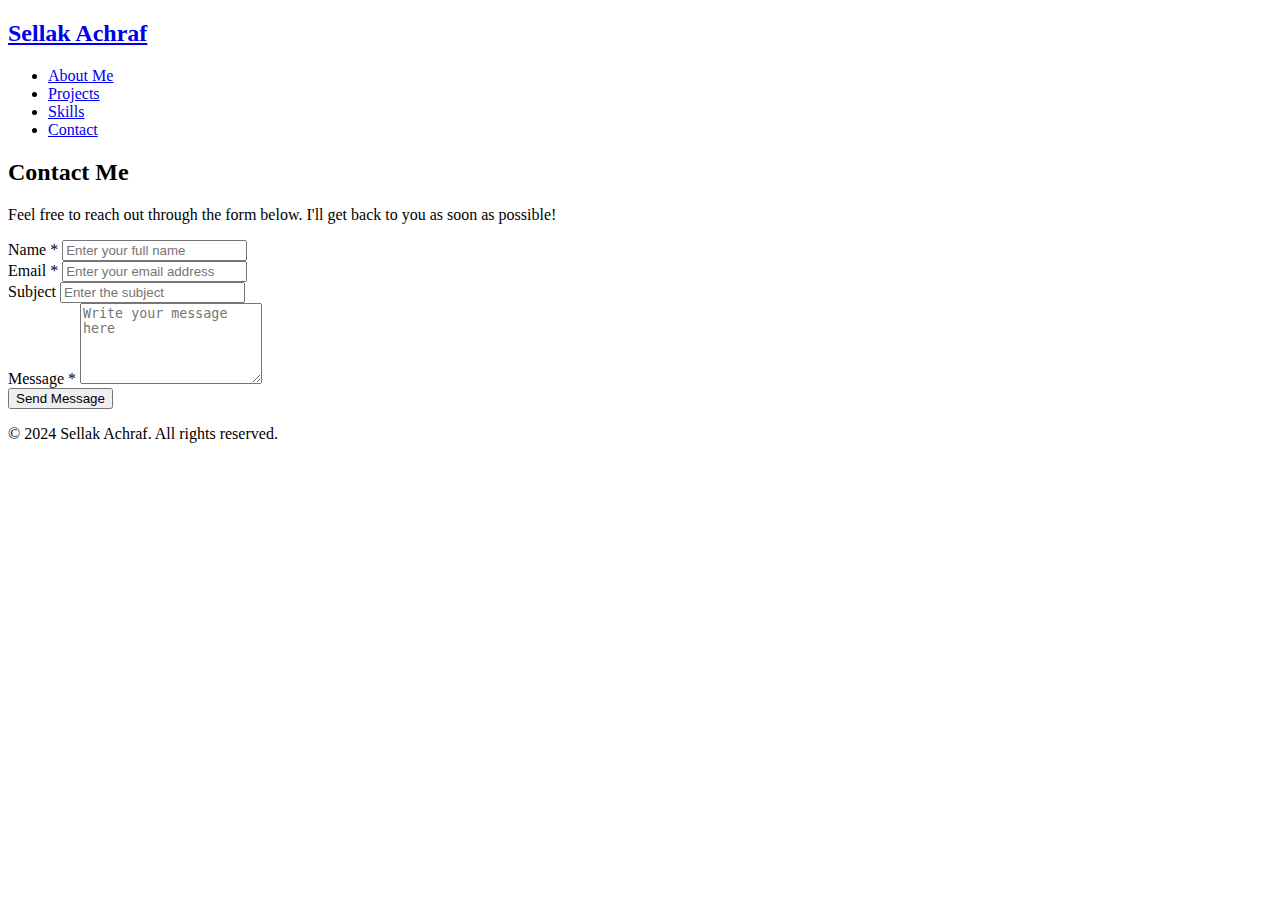
==== contact.html @ ba08e995 "Add files via upload" ====
<!DOCTYPE html>
<html lang="en">
<head>
    <meta charset="UTF-8">
    <meta name="viewport" content="width=device-width, initial-scale=1.0">
    <meta name="description" content="Contact Sellak Achraf for collaborations, inquiries, or project discussions.">
    <title>Contact | Sellak Achraf</title>
    <link rel="stylesheet" href="styles/all.min.css">
    <link rel="stylesheet" href="styles/style.css">
</head>
<body>
    <!-- Navigation -->
    <nav>
        <h2 id="logo"><a href="/index.html" aria-label="Home Page of Sellak Achraf">Sellak Achraf</a></h2>
        <ul class="navigation-items">
            <li class="navigation-item"><a href="/index.html">About Me</a></li>
            <li class="navigation-item"><a href="/index.html">Projects</a></li>
            <li class="navigation-item"><a href="/index.html">Skills</a></li>
            <li class="navigation-item"><a href="/contact.html" aria-current="page">Contact</a></li>
        </ul>
    </nav>

    <!-- Main Content -->
    <main>
        <section id="contact">

            <form id="contact-form" action="submit_form.php" method="POST">
                <h2>Contact Me</h2>
                <p>Feel free to reach out through the form below. I'll get back to you as soon as possible!</p>
                
                <div class="form-group">
                    <label for="name">Name <span class="required">*</span></label>
                    <input type="text" id="name" name="name" placeholder="Enter your full name" required>
                </div>
            
                <div class="form-group">
                    <label for="email">Email <span class="required">*</span></label>
                    <input type="email" id="email" name="email" placeholder="Enter your email address" required>
                </div>
            
                <div class="form-group">
                    <label for="subject">Subject</label>
                    <input type="text" id="subject" name="subject" placeholder="Enter the subject">
                </div>
            
                <div class="form-group">
                    <label for="message">Message <span class="required">*</span></label>
                    <textarea id="message" name="message" rows="5" placeholder="Write your message here" required></textarea>
                </div>
            
                <button type="submit" class="btn">Send Message</button>
            </form>
        </section>
    </main>

    <!-- Footer -->
    <footer>
        <p>&copy; 2024 Sellak Achraf. All rights reserved.</p>
        <div class="contact-links">
            <a href="https://www.linkedin.com/in/sellakAshraf" target="_blank" aria-label="LinkedIn Profile">
                <i class="fab fa-linkedin icon"></i>
            </a>
            <a href="https://github.com/ashrafsk9" target="_blank" aria-label="GitHub Profile">
                <i class="fab fa-github icon"></i>
            </a>
            <a href="mailto:sellakachraf9@example.com" aria-label="Email Sellak Achraf">
                <i class="fas fa-envelope-square icon"></i>
            </a>
        </div>
    </footer>
</body>
</html>
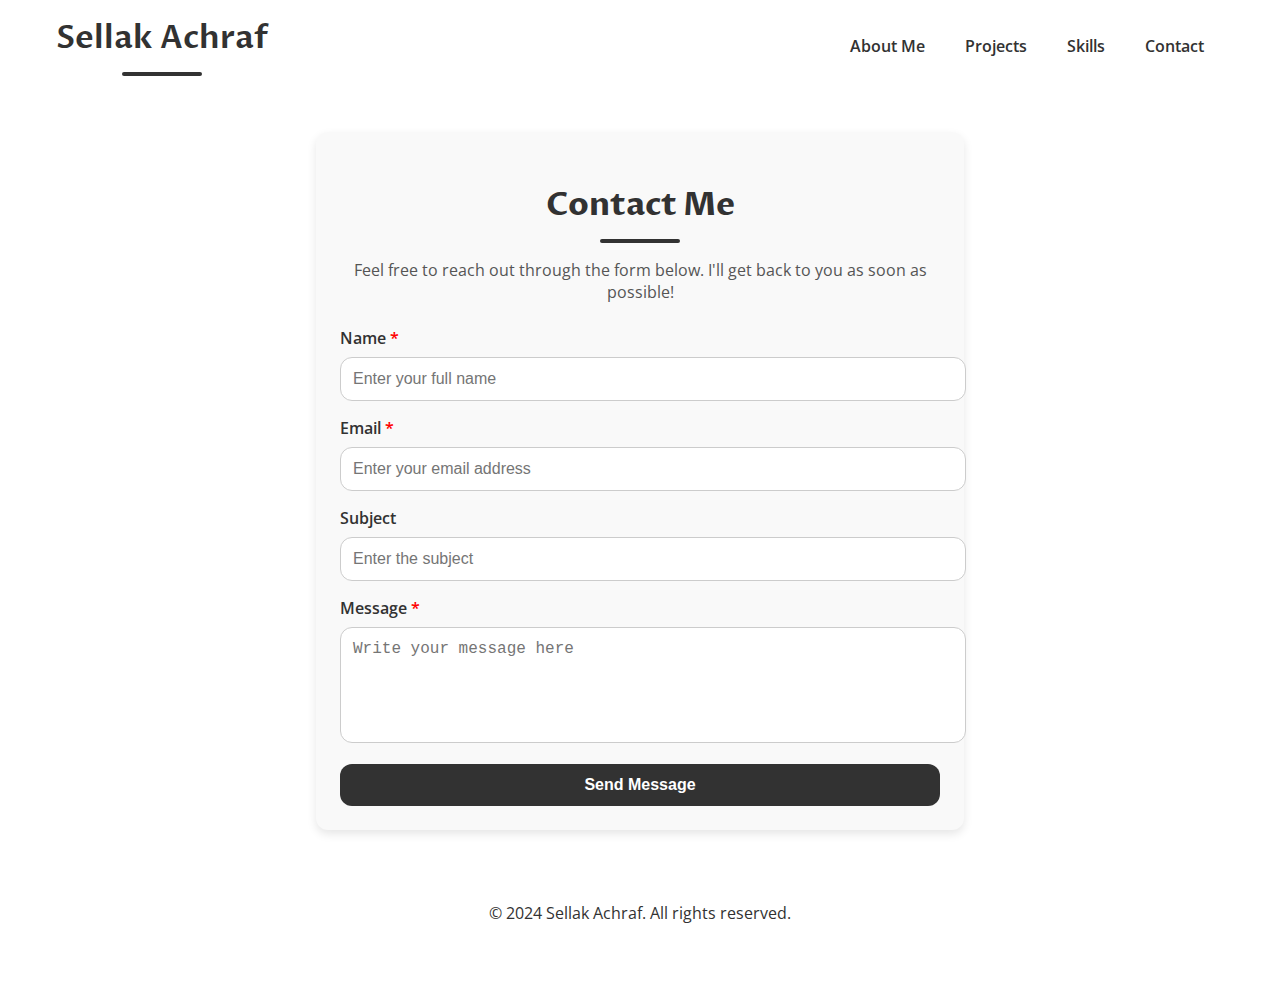
==== commit a9695f72: "Update contact.html" ====
--- a/contact.html
+++ b/contact.html
@@ -9,7 +9,7 @@
     <link rel="stylesheet" href="styles/style.css">
 </head>
 <body>
-    <!-- Navigation -->
+    <!--------------------------- NAVBAR ------------------------>
     <nav>
         <h2 id="logo"><a href="/index.html" aria-label="Home Page of Sellak Achraf">Sellak Achraf</a></h2>
         <ul class="navigation-items">
@@ -20,7 +20,7 @@
         </ul>
     </nav>
 
-    <!-- Main Content -->
+    <!------------------------- MAIN ------------------------------------->
     <main>
         <section id="contact">
 
@@ -53,7 +53,7 @@
         </section>
     </main>
 
-    <!-- Footer -->
+    <!----------------------------- FOOTER ----------------------------->
     <footer>
         <p>&copy; 2024 Sellak Achraf. All rights reserved.</p>
         <div class="contact-links">
--- a/styles/all.min.css
+++ b/styles/all.min.css
@@ -0,0 +1,4646 @@
+/*!
+ * Font Awesome Free 5.15.0 by @fontawesome - https://fontawesome.com
+ * License - https://fontawesome.com/license/free (Icons: CC BY 4.0, Fonts: SIL OFL 1.1, Code: MIT License)
+ */
+.fa,
+.fab,
+.fad,
+.fal,
+.far,
+.fas {
+  -moz-osx-font-smoothing: grayscale;
+  -webkit-font-smoothing: antialiased;
+  display: inline-block;
+  font-style: normal;
+  font-variant: normal;
+  text-rendering: auto;
+  line-height: 1;
+}
+.fa-lg {
+  font-size: 1.33333em;
+  line-height: .75em;
+  vertical-align: -.0667em;
+}
+.fa-xs {
+  font-size: .75em;
+}
+.fa-sm {
+  font-size: .875em;
+}
+.fa-1x {
+  font-size: 1em;
+}
+.fa-2x {
+  font-size: 2em;
+}
+.fa-3x {
+  font-size: 3em;
+}
+.fa-4x {
+  font-size: 4em;
+}
+.fa-5x {
+  font-size: 5em;
+}
+.fa-6x {
+  font-size: 6em;
+}
+.fa-7x {
+  font-size: 7em;
+}
+.fa-8x {
+  font-size: 8em;
+}
+.fa-9x {
+  font-size: 9em;
+}
+.fa-10x {
+  font-size: 10em;
+}
+.fa-fw {
+  text-align: center;
+  width: 1.25em;
+}
+.fa-ul {
+  list-style-type: none;
+  margin-left: 2.5em;
+  padding-left: 0;
+}
+.fa-ul > li {
+  position: relative;
+}
+.fa-li {
+  left: -2em;
+  position: absolute;
+  text-align: center;
+  width: 2em;
+  line-height: inherit;
+}
+.fa-border {
+  border: .08em solid #eee;
+  border-radius: .1em;
+  padding: .2em .25em .15em;
+}
+.fa-pull-left {
+  float: left;
+}
+.fa-pull-right {
+  float: right;
+}
+.fa.fa-pull-left,
+.fab.fa-pull-left,
+.fal.fa-pull-left,
+.far.fa-pull-left,
+.fas.fa-pull-left {
+  margin-right: .3em;
+}
+.fa.fa-pull-right,
+.fab.fa-pull-right,
+.fal.fa-pull-right,
+.far.fa-pull-right,
+.fas.fa-pull-right {
+  margin-left: .3em;
+}
+.fa-spin {
+  -webkit-animation: fa-spin 2s linear infinite;
+  animation: fa-spin 2s linear infinite;
+}
+.fa-pulse {
+  -webkit-animation: fa-spin 1s steps(8) infinite;
+  animation: fa-spin 1s steps(8) infinite;
+}
+@-webkit-keyframes fa-spin {
+  0% {
+    -webkit-transform: rotate(0deg);
+    transform: rotate(0deg);
+  }
+  to {
+    -webkit-transform: rotate(1turn);
+    transform: rotate(1turn);
+  }
+}
+@keyframes fa-spin {
+  0% {
+    -webkit-transform: rotate(0deg);
+    transform: rotate(0deg);
+  }
+  to {
+    -webkit-transform: rotate(1turn);
+    transform: rotate(1turn);
+  }
+}
+.fa-rotate-90 {
+  -ms-filter: "progid:DXImageTransform.Microsoft.BasicImage(rotation=1)";
+  -webkit-transform: rotate(90deg);
+  transform: rotate(90deg);
+}
+.fa-rotate-180 {
+  -ms-filter: "progid:DXImageTransform.Microsoft.BasicImage(rotation=2)";
+  -webkit-transform: rotate(180deg);
+  transform: rotate(180deg);
+}
+.fa-rotate-270 {
+  -ms-filter: "progid:DXImageTransform.Microsoft.BasicImage(rotation=3)";
+  -webkit-transform: rotate(270deg);
+  transform: rotate(270deg);
+}
+.fa-flip-horizontal {
+  -ms-filter: "progid:DXImageTransform.Microsoft.BasicImage(rotation=0, mirror=1)";
+  -webkit-transform: scaleX(-1);
+  transform: scaleX(-1);
+}
+.fa-flip-vertical {
+  -webkit-transform: scaleY(-1);
+  transform: scaleY(-1);
+}
+.fa-flip-both,
+.fa-flip-horizontal.fa-flip-vertical,
+.fa-flip-vertical {
+  -ms-filter: "progid:DXImageTransform.Microsoft.BasicImage(rotation=2, mirror=1)";
+}
+.fa-flip-both,
+.fa-flip-horizontal.fa-flip-vertical {
+  -webkit-transform: scale(-1);
+  transform: scale(-1);
+}
+:root .fa-flip-both,
+:root .fa-flip-horizontal,
+:root .fa-flip-vertical,
+:root .fa-rotate-90,
+:root .fa-rotate-180,
+:root .fa-rotate-270 {
+  -webkit-filter: none;
+  filter: none;
+}
+.fa-stack {
+  display: inline-block;
+  height: 2em;
+  line-height: 2em;
+  position: relative;
+  vertical-align: middle;
+  width: 2.5em;
+}
+.fa-stack-1x,
+.fa-stack-2x {
+  left: 0;
+  position: absolute;
+  text-align: center;
+  width: 100%;
+}
+.fa-stack-1x {
+  line-height: inherit;
+}
+.fa-stack-2x {
+  font-size: 2em;
+}
+.fa-inverse {
+  color: #fff;
+}
+.fa-500px:before {
+  content: "\f26e";
+}
+.fa-accessible-icon:before {
+  content: "\f368";
+}
+.fa-accusoft:before {
+  content: "\f369";
+}
+.fa-acquisitions-incorporated:before {
+  content: "\f6af";
+}
+.fa-ad:before {
+  content: "\f641";
+}
+.fa-address-book:before {
+  content: "\f2b9";
+}
+.fa-address-card:before {
+  content: "\f2bb";
+}
+.fa-adjust:before {
+  content: "\f042";
+}
+.fa-adn:before {
+  content: "\f170";
+}
+.fa-adversal:before {
+  content: "\f36a";
+}
+.fa-affiliatetheme:before {
+  content: "\f36b";
+}
+.fa-air-freshener:before {
+  content: "\f5d0";
+}
+.fa-airbnb:before {
+  content: "\f834";
+}
+.fa-algolia:before {
+  content: "\f36c";
+}
+.fa-align-center:before {
+  content: "\f037";
+}
+.fa-align-justify:before {
+  content: "\f039";
+}
+.fa-align-left:before {
+  content: "\f036";
+}
+.fa-align-right:before {
+  content: "\f038";
+}
+.fa-alipay:before {
+  content: "\f642";
+}
+.fa-allergies:before {
+  content: "\f461";
+}
+.fa-amazon:before {
+  content: "\f270";
+}
+.fa-amazon-pay:before {
+  content: "\f42c";
+}
+.fa-ambulance:before {
+  content: "\f0f9";
+}
+.fa-american-sign-language-interpreting:before {
+  content: "\f2a3";
+}
+.fa-amilia:before {
+  content: "\f36d";
+}
+.fa-anchor:before {
+  content: "\f13d";
+}
+.fa-android:before {
+  content: "\f17b";
+}
+.fa-angellist:before {
+  content: "\f209";
+}
+.fa-angle-double-down:before {
+  content: "\f103";
+}
+.fa-angle-double-left:before {
+  content: "\f100";
+}
+.fa-angle-double-right:before {
+  content: "\f101";
+}
+.fa-angle-double-up:before {
+  content: "\f102";
+}
+.fa-angle-down:before {
+  content: "\f107";
+}
+.fa-angle-left:before {
+  content: "\f104";
+}
+.fa-angle-right:before {
+  content: "\f105";
+}
+.fa-angle-up:before {
+  content: "\f106";
+}
+.fa-angry:before {
+  content: "\f556";
+}
+.fa-angrycreative:before {
+  content: "\f36e";
+}
+.fa-angular:before {
+  content: "\f420";
+}
+.fa-ankh:before {
+  content: "\f644";
+}
+.fa-app-store:before {
+  content: "\f36f";
+}
+.fa-app-store-ios:before {
+  content: "\f370";
+}
+.fa-apper:before {
+  content: "\f371";
+}
+.fa-apple:before {
+  content: "\f179";
+}
+.fa-apple-alt:before {
+  content: "\f5d1";
+}
+.fa-apple-pay:before {
+  content: "\f415";
+}
+.fa-archive:before {
+  content: "\f187";
+}
+.fa-archway:before {
+  content: "\f557";
+}
+.fa-arrow-alt-circle-down:before {
+  content: "\f358";
+}
+.fa-arrow-alt-circle-left:before {
+  content: "\f359";
+}
+.fa-arrow-alt-circle-right:before {
+  content: "\f35a";
+}
+.fa-arrow-alt-circle-up:before {
+  content: "\f35b";
+}
+.fa-arrow-circle-down:before {
+  content: "\f0ab";
+}
+.fa-arrow-circle-left:before {
+  content: "\f0a8";
+}
+.fa-arrow-circle-right:before {
+  content: "\f0a9";
+}
+.fa-arrow-circle-up:before {
+  content: "\f0aa";
+}
+.fa-arrow-down:before {
+  content: "\f063";
+}
+.fa-arrow-left:before {
+  content: "\f060";
+}
+.fa-arrow-right:before {
+  content: "\f061";
+}
+.fa-arrow-up:before {
+  content: "\f062";
+}
+.fa-arrows-alt:before {
+  content: "\f0b2";
+}
+.fa-arrows-alt-h:before {
+  content: "\f337";
+}
+.fa-arrows-alt-v:before {
+  content: "\f338";
+}
+.fa-artstation:before {
+  content: "\f77a";
+}
+.fa-assistive-listening-systems:before {
+  content: "\f2a2";
+}
+.fa-asterisk:before {
+  content: "\f069";
+}
+.fa-asymmetrik:before {
+  content: "\f372";
+}
+.fa-at:before {
+  content: "\f1fa";
+}
+.fa-atlas:before {
+  content: "\f558";
+}
+.fa-atlassian:before {
+  content: "\f77b";
+}
+.fa-atom:before {
+  content: "\f5d2";
+}
+.fa-audible:before {
+  content: "\f373";
+}
+.fa-audio-description:before {
+  content: "\f29e";
+}
+.fa-autoprefixer:before {
+  content: "\f41c";
+}
+.fa-avianex:before {
+  content: "\f374";
+}
+.fa-aviato:before {
+  content: "\f421";
+}
+.fa-award:before {
+  content: "\f559";
+}
+.fa-aws:before {
+  content: "\f375";
+}
+.fa-baby:before {
+  content: "\f77c";
+}
+.fa-baby-carriage:before {
+  content: "\f77d";
+}
+.fa-backspace:before {
+  content: "\f55a";
+}
+.fa-backward:before {
+  content: "\f04a";
+}
+.fa-bacon:before {
+  content: "\f7e5";
+}
+.fa-bacteria:before {
+  content: "\e059";
+}
+.fa-bacterium:before {
+  content: "\e05a";
+}
+.fa-bahai:before {
+  content: "\f666";
+}
+.fa-balance-scale:before {
+  content: "\f24e";
+}
+.fa-balance-scale-left:before {
+  content: "\f515";
+}
+.fa-balance-scale-right:before {
+  content: "\f516";
+}
+.fa-ban:before {
+  content: "\f05e";
+}
+.fa-band-aid:before {
+  content: "\f462";
+}
+.fa-bandcamp:before {
+  content: "\f2d5";
+}
+.fa-barcode:before {
+  content: "\f02a";
+}
+.fa-bars:before {
+  content: "\f0c9";
+}
+.fa-baseball-ball:before {
+  content: "\f433";
+}
+.fa-basketball-ball:before {
+  content: "\f434";
+}
+.fa-bath:before {
+  content: "\f2cd";
+}
+.fa-battery-empty:before {
+  content: "\f244";
+}
+.fa-battery-full:before {
+  content: "\f240";
+}
+.fa-battery-half:before {
+  content: "\f242";
+}
+.fa-battery-quarter:before {
+  content: "\f243";
+}
+.fa-battery-three-quarters:before {
+  content: "\f241";
+}
+.fa-battle-net:before {
+  content: "\f835";
+}
+.fa-bed:before {
+  content: "\f236";
+}
+.fa-beer:before {
+  content: "\f0fc";
+}
+.fa-behance:before {
+  content: "\f1b4";
+}
+.fa-behance-square:before {
+  content: "\f1b5";
+}
+.fa-bell:before {
+  content: "\f0f3";
+}
+.fa-bell-slash:before {
+  content: "\f1f6";
+}
+.fa-bezier-curve:before {
+  content: "\f55b";
+}
+.fa-bible:before {
+  content: "\f647";
+}
+.fa-bicycle:before {
+  content: "\f206";
+}
+.fa-biking:before {
+  content: "\f84a";
+}
+.fa-bimobject:before {
+  content: "\f378";
+}
+.fa-binoculars:before {
+  content: "\f1e5";
+}
+.fa-biohazard:before {
+  content: "\f780";
+}
+.fa-birthday-cake:before {
+  content: "\f1fd";
+}
+.fa-bitbucket:before {
+  content: "\f171";
+}
+.fa-bitcoin:before {
+  content: "\f379";
+}
+.fa-bity:before {
+  content: "\f37a";
+}
+.fa-black-tie:before {
+  content: "\f27e";
+}
+.fa-blackberry:before {
+  content: "\f37b";
+}
+.fa-blender:before {
+  content: "\f517";
+}
+.fa-blender-phone:before {
+  content: "\f6b6";
+}
+.fa-blind:before {
+  content: "\f29d";
+}
+.fa-blog:before {
+  content: "\f781";
+}
+.fa-blogger:before {
+  content: "\f37c";
+}
+.fa-blogger-b:before {
+  content: "\f37d";
+}
+.fa-bluetooth:before {
+  content: "\f293";
+}
+.fa-bluetooth-b:before {
+  content: "\f294";
+}
+.fa-bold:before {
+  content: "\f032";
+}
+.fa-bolt:before {
+  content: "\f0e7";
+}
+.fa-bomb:before {
+  content: "\f1e2";
+}
+.fa-bone:before {
+  content: "\f5d7";
+}
+.fa-bong:before {
+  content: "\f55c";
+}
+.fa-book:before {
+  content: "\f02d";
+}
+.fa-book-dead:before {
+  content: "\f6b7";
+}
+.fa-book-medical:before {
+  content: "\f7e6";
+}
+.fa-book-open:before {
+  content: "\f518";
+}
+.fa-book-reader:before {
+  content: "\f5da";
+}
+.fa-bookmark:before {
+  content: "\f02e";
+}
+.fa-bootstrap:before {
+  content: "\f836";
+}
+.fa-border-all:before {
+  content: "\f84c";
+}
+.fa-border-none:before {
+  content: "\f850";
+}
+.fa-border-style:before {
+  content: "\f853";
+}
+.fa-bowling-ball:before {
+  content: "\f436";
+}
+.fa-box:before {
+  content: "\f466";
+}
+.fa-box-open:before {
+  content: "\f49e";
+}
+.fa-box-tissue:before {
+  content: "\e05b";
+}
+.fa-boxes:before {
+  content: "\f468";
+}
+.fa-braille:before {
+  content: "\f2a1";
+}
+.fa-brain:before {
+  content: "\f5dc";
+}
+.fa-bread-slice:before {
+  content: "\f7ec";
+}
+.fa-briefcase:before {
+  content: "\f0b1";
+}
+.fa-briefcase-medical:before {
+  content: "\f469";
+}
+.fa-broadcast-tower:before {
+  content: "\f519";
+}
+.fa-broom:before {
+  content: "\f51a";
+}
+.fa-brush:before {
+  content: "\f55d";
+}
+.fa-btc:before {
+  content: "\f15a";
+}
+.fa-buffer:before {
+  content: "\f837";
+}
+.fa-bug:before {
+  content: "\f188";
+}
+.fa-building:before {
+  content: "\f1ad";
+}
+.fa-bullhorn:before {
+  content: "\f0a1";
+}
+.fa-bullseye:before {
+  content: "\f140";
+}
+.fa-burn:before {
+  content: "\f46a";
+}
+.fa-buromobelexperte:before {
+  content: "\f37f";
+}
+.fa-bus:before {
+  content: "\f207";
+}
+.fa-bus-alt:before {
+  content: "\f55e";
+}
+.fa-business-time:before {
+  content: "\f64a";
+}
+.fa-buy-n-large:before {
+  content: "\f8a6";
+}
+.fa-buysellads:before {
+  content: "\f20d";
+}
+.fa-calculator:before {
+  content: "\f1ec";
+}
+.fa-calendar:before {
+  content: "\f133";
+}
+.fa-calendar-alt:before {
+  content: "\f073";
+}
+.fa-calendar-check:before {
+  content: "\f274";
+}
+.fa-calendar-day:before {
+  content: "\f783";
+}
+.fa-calendar-minus:before {
+  content: "\f272";
+}
+.fa-calendar-plus:before {
+  content: "\f271";
+}
+.fa-calendar-times:before {
+  content: "\f273";
+}
+.fa-calendar-week:before {
+  content: "\f784";
+}
+.fa-camera:before {
+  content: "\f030";
+}
+.fa-camera-retro:before {
+  content: "\f083";
+}
+.fa-campground:before {
+  content: "\f6bb";
+}
+.fa-canadian-maple-leaf:before {
+  content: "\f785";
+}
+.fa-candy-cane:before {
+  content: "\f786";
+}
+.fa-cannabis:before {
+  content: "\f55f";
+}
+.fa-capsules:before {
+  content: "\f46b";
+}
+.fa-car:before {
+  content: "\f1b9";
+}
+.fa-car-alt:before {
+  content: "\f5de";
+}
+.fa-car-battery:before {
+  content: "\f5df";
+}
+.fa-car-crash:before {
+  content: "\f5e1";
+}
+.fa-car-side:before {
+  content: "\f5e4";
+}
+.fa-caravan:before {
+  content: "\f8ff";
+}
+.fa-caret-down:before {
+  content: "\f0d7";
+}
+.fa-caret-left:before {
+  content: "\f0d9";
+}
+.fa-caret-right:before {
+  content: "\f0da";
+}
+.fa-caret-square-down:before {
+  content: "\f150";
+}
+.fa-caret-square-left:before {
+  content: "\f191";
+}
+.fa-caret-square-right:before {
+  content: "\f152";
+}
+.fa-caret-square-up:before {
+  content: "\f151";
+}
+.fa-caret-up:before {
+  content: "\f0d8";
+}
+.fa-carrot:before {
+  content: "\f787";
+}
+.fa-cart-arrow-down:before {
+  content: "\f218";
+}
+.fa-cart-plus:before {
+  content: "\f217";
+}
+.fa-cash-register:before {
+  content: "\f788";
+}
+.fa-cat:before {
+  content: "\f6be";
+}
+.fa-cc-amazon-pay:before {
+  content: "\f42d";
+}
+.fa-cc-amex:before {
+  content: "\f1f3";
+}
+.fa-cc-apple-pay:before {
+  content: "\f416";
+}
+.fa-cc-diners-club:before {
+  content: "\f24c";
+}
+.fa-cc-discover:before {
+  content: "\f1f2";
+}
+.fa-cc-jcb:before {
+  content: "\f24b";
+}
+.fa-cc-mastercard:before {
+  content: "\f1f1";
+}
+.fa-cc-paypal:before {
+  content: "\f1f4";
+}
+.fa-cc-stripe:before {
+  content: "\f1f5";
+}
+.fa-cc-visa:before {
+  content: "\f1f0";
+}
+.fa-centercode:before {
+  content: "\f380";
+}
+.fa-centos:before {
+  content: "\f789";
+}
+.fa-certificate:before {
+  content: "\f0a3";
+}
+.fa-chair:before {
+  content: "\f6c0";
+}
+.fa-chalkboard:before {
+  content: "\f51b";
+}
+.fa-chalkboard-teacher:before {
+  content: "\f51c";
+}
+.fa-charging-station:before {
+  content: "\f5e7";
+}
+.fa-chart-area:before {
+  content: "\f1fe";
+}
+.fa-chart-bar:before {
+  content: "\f080";
+}
+.fa-chart-line:before {
+  content: "\f201";
+}
+.fa-chart-pie:before {
+  content: "\f200";
+}
+.fa-check:before {
+  content: "\f00c";
+}
+.fa-check-circle:before {
+  content: "\f058";
+}
+.fa-check-double:before {
+  content: "\f560";
+}
+.fa-check-square:before {
+  content: "\f14a";
+}
+.fa-cheese:before {
+  content: "\f7ef";
+}
+.fa-chess:before {
+  content: "\f439";
+}
+.fa-chess-bishop:before {
+  content: "\f43a";
+}
+.fa-chess-board:before {
+  content: "\f43c";
+}
+.fa-chess-king:before {
+  content: "\f43f";
+}
+.fa-chess-knight:before {
+  content: "\f441";
+}
+.fa-chess-pawn:before {
+  content: "\f443";
+}
+.fa-chess-queen:before {
+  content: "\f445";
+}
+.fa-chess-rook:before {
+  content: "\f447";
+}
+.fa-chevron-circle-down:before {
+  content: "\f13a";
+}
+.fa-chevron-circle-left:before {
+  content: "\f137";
+}
+.fa-chevron-circle-right:before {
+  content: "\f138";
+}
+.fa-chevron-circle-up:before {
+  content: "\f139";
+}
+.fa-chevron-down:before {
+  content: "\f078";
+}
+.fa-chevron-left:before {
+  content: "\f053";
+}
+.fa-chevron-right:before {
+  content: "\f054";
+}
+.fa-chevron-up:before {
+  content: "\f077";
+}
+.fa-child:before {
+  content: "\f1ae";
+}
+.fa-chrome:before {
+  content: "\f268";
+}
+.fa-chromecast:before {
+  content: "\f838";
+}
+.fa-church:before {
+  content: "\f51d";
+}
+.fa-circle:before {
+  content: "\f111";
+}
+.fa-circle-notch:before {
+  content: "\f1ce";
+}
+.fa-city:before {
+  content: "\f64f";
+}
+.fa-clinic-medical:before {
+  content: "\f7f2";
+}
+.fa-clipboard:before {
+  content: "\f328";
+}
+.fa-clipboard-check:before {
+  content: "\f46c";
+}
+.fa-clipboard-list:before {
+  content: "\f46d";
+}
+.fa-clock:before {
+  content: "\f017";
+}
+.fa-clone:before {
+  content: "\f24d";
+}
+.fa-closed-captioning:before {
+  content: "\f20a";
+}
+.fa-cloud:before {
+  content: "\f0c2";
+}
+.fa-cloud-download-alt:before {
+  content: "\f381";
+}
+.fa-cloud-meatball:before {
+  content: "\f73b";
+}
+.fa-cloud-moon:before {
+  content: "\f6c3";
+}
+.fa-cloud-moon-rain:before {
+  content: "\f73c";
+}
+.fa-cloud-rain:before {
+  content: "\f73d";
+}
+.fa-cloud-showers-heavy:before {
+  content: "\f740";
+}
+.fa-cloud-sun:before {
+  content: "\f6c4";
+}
+.fa-cloud-sun-rain:before {
+  content: "\f743";
+}
+.fa-cloud-upload-alt:before {
+  content: "\f382";
+}
+.fa-cloudflare:before {
+  content: "\e07d";
+}
+.fa-cloudscale:before {
+  content: "\f383";
+}
+.fa-cloudsmith:before {
+  content: "\f384";
+}
+.fa-cloudversify:before {
+  content: "\f385";
+}
+.fa-cocktail:before {
+  content: "\f561";
+}
+.fa-code:before {
+  content: "\f121";
+}
+.fa-code-branch:before {
+  content: "\f126";
+}
+.fa-codepen:before {
+  content: "\f1cb";
+}
+.fa-codiepie:before {
+  content: "\f284";
+}
+.fa-coffee:before {
+  content: "\f0f4";
+}
+.fa-cog:before {
+  content: "\f013";
+}
+.fa-cogs:before {
+  content: "\f085";
+}
+.fa-coins:before {
+  content: "\f51e";
+}
+.fa-columns:before {
+  content: "\f0db";
+}
+.fa-comment:before {
+  content: "\f075";
+}
+.fa-comment-alt:before {
+  content: "\f27a";
+}
+.fa-comment-dollar:before {
+  content: "\f651";
+}
+.fa-comment-dots:before {
+  content: "\f4ad";
+}
+.fa-comment-medical:before {
+  content: "\f7f5";
+}
+.fa-comment-slash:before {
+  content: "\f4b3";
+}
+.fa-comments:before {
+  content: "\f086";
+}
+.fa-comments-dollar:before {
+  content: "\f653";
+}
+.fa-compact-disc:before {
+  content: "\f51f";
+}
+.fa-compass:before {
+  content: "\f14e";
+}
+.fa-compress:before {
+  content: "\f066";
+}
+.fa-compress-alt:before {
+  content: "\f422";
+}
+.fa-compress-arrows-alt:before {
+  content: "\f78c";
+}
+.fa-concierge-bell:before {
+  content: "\f562";
+}
+.fa-confluence:before {
+  content: "\f78d";
+}
+.fa-connectdevelop:before {
+  content: "\f20e";
+}
+.fa-contao:before {
+  content: "\f26d";
+}
+.fa-cookie:before {
+  content: "\f563";
+}
+.fa-cookie-bite:before {
+  content: "\f564";
+}
+.fa-copy:before {
+  content: "\f0c5";
+}
+.fa-copyright:before {
+  content: "\f1f9";
+}
+.fa-cotton-bureau:before {
+  content: "\f89e";
+}
+.fa-couch:before {
+  content: "\f4b8";
+}
+.fa-cpanel:before {
+  content: "\f388";
+}
+.fa-creative-commons:before {
+  content: "\f25e";
+}
+.fa-creative-commons-by:before {
+  content: "\f4e7";
+}
+.fa-creative-commons-nc:before {
+  content: "\f4e8";
+}
+.fa-creative-commons-nc-eu:before {
+  content: "\f4e9";
+}
+.fa-creative-commons-nc-jp:before {
+  content: "\f4ea";
+}
+.fa-creative-commons-nd:before {
+  content: "\f4eb";
+}
+.fa-creative-commons-pd:before {
+  content: "\f4ec";
+}
+.fa-creative-commons-pd-alt:before {
+  content: "\f4ed";
+}
+.fa-creative-commons-remix:before {
+  content: "\f4ee";
+}
+.fa-creative-commons-sa:before {
+  content: "\f4ef";
+}
+.fa-creative-commons-sampling:before {
+  content: "\f4f0";
+}
+.fa-creative-commons-sampling-plus:before {
+  content: "\f4f1";
+}
+.fa-creative-commons-share:before {
+  content: "\f4f2";
+}
+.fa-creative-commons-zero:before {
+  content: "\f4f3";
+}
+.fa-credit-card:before {
+  content: "\f09d";
+}
+.fa-critical-role:before {
+  content: "\f6c9";
+}
+.fa-crop:before {
+  content: "\f125";
+}
+.fa-crop-alt:before {
+  content: "\f565";
+}
+.fa-cross:before {
+  content: "\f654";
+}
+.fa-crosshairs:before {
+  content: "\f05b";
+}
+.fa-crow:before {
+  content: "\f520";
+}
+.fa-crown:before {
+  content: "\f521";
+}
+.fa-crutch:before {
+  content: "\f7f7";
+}
+.fa-css3:before {
+  content: "\f13c";
+}
+.fa-css3-alt:before {
+  content: "\f38b";
+}
+.fa-cube:before {
+  content: "\f1b2";
+}
+.fa-cubes:before {
+  content: "\f1b3";
+}
+.fa-cut:before {
+  content: "\f0c4";
+}
+.fa-cuttlefish:before {
+  content: "\f38c";
+}
+.fa-d-and-d:before {
+  content: "\f38d";
+}
+.fa-d-and-d-beyond:before {
+  content: "\f6ca";
+}
+.fa-dailymotion:before {
+  content: "\e052";
+}
+.fa-dashcube:before {
+  content: "\f210";
+}
+.fa-database:before {
+  content: "\f1c0";
+}
+.fa-deaf:before {
+  content: "\f2a4";
+}
+.fa-deezer:before {
+  content: "\e077";
+}
+.fa-delicious:before {
+  content: "\f1a5";
+}
+.fa-democrat:before {
+  content: "\f747";
+}
+.fa-deploydog:before {
+  content: "\f38e";
+}
+.fa-deskpro:before {
+  content: "\f38f";
+}
+.fa-desktop:before {
+  content: "\f108";
+}
+.fa-dev:before {
+  content: "\f6cc";
+}
+.fa-deviantart:before {
+  content: "\f1bd";
+}
+.fa-dharmachakra:before {
+  content: "\f655";
+}
+.fa-dhl:before {
+  content: "\f790";
+}
+.fa-diagnoses:before {
+  content: "\f470";
+}
+.fa-diaspora:before {
+  content: "\f791";
+}
+.fa-dice:before {
+  content: "\f522";
+}
+.fa-dice-d20:before {
+  content: "\f6cf";
+}
+.fa-dice-d6:before {
+  content: "\f6d1";
+}
+.fa-dice-five:before {
+  content: "\f523";
+}
+.fa-dice-four:before {
+  content: "\f524";
+}
+.fa-dice-one:before {
+  content: "\f525";
+}
+.fa-dice-six:before {
+  content: "\f526";
+}
+.fa-dice-three:before {
+  content: "\f527";
+}
+.fa-dice-two:before {
+  content: "\f528";
+}
+.fa-digg:before {
+  content: "\f1a6";
+}
+.fa-digital-ocean:before {
+  content: "\f391";
+}
+.fa-digital-tachograph:before {
+  content: "\f566";
+}
+.fa-directions:before {
+  content: "\f5eb";
+}
+.fa-discord:before {
+  content: "\f392";
+}
+.fa-discourse:before {
+  content: "\f393";
+}
+.fa-disease:before {
+  content: "\f7fa";
+}
+.fa-divide:before {
+  content: "\f529";
+}
+.fa-dizzy:before {
+  content: "\f567";
+}
+.fa-dna:before {
+  content: "\f471";
+}
+.fa-dochub:before {
+  content: "\f394";
+}
+.fa-docker:before {
+  content: "\f395";
+}
+.fa-dog:before {
+  content: "\f6d3";
+}
+.fa-dollar-sign:before {
+  content: "\f155";
+}
+.fa-dolly:before {
+  content: "\f472";
+}
+.fa-dolly-flatbed:before {
+  content: "\f474";
+}
+.fa-donate:before {
+  content: "\f4b9";
+}
+.fa-door-closed:before {
+  content: "\f52a";
+}
+.fa-door-open:before {
+  content: "\f52b";
+}
+.fa-dot-circle:before {
+  content: "\f192";
+}
+.fa-dove:before {
+  content: "\f4ba";
+}
+.fa-download:before {
+  content: "\f019";
+}
+.fa-draft2digital:before {
+  content: "\f396";
+}
+.fa-drafting-compass:before {
+  content: "\f568";
+}
+.fa-dragon:before {
+  content: "\f6d5";
+}
+.fa-draw-polygon:before {
+  content: "\f5ee";
+}
+.fa-dribbble:before {
+  content: "\f17d";
+}
+.fa-dribbble-square:before {
+  content: "\f397";
+}
+.fa-dropbox:before {
+  content: "\f16b";
+}
+.fa-drum:before {
+  content: "\f569";
+}
+.fa-drum-steelpan:before {
+  content: "\f56a";
+}
+.fa-drumstick-bite:before {
+  content: "\f6d7";
+}
+.fa-drupal:before {
+  content: "\f1a9";
+}
+.fa-dumbbell:before {
+  content: "\f44b";
+}
+.fa-dumpster:before {
+  content: "\f793";
+}
+.fa-dumpster-fire:before {
+  content: "\f794";
+}
+.fa-dungeon:before {
+  content: "\f6d9";
+}
+.fa-dyalog:before {
+  content: "\f399";
+}
+.fa-earlybirds:before {
+  content: "\f39a";
+}
+.fa-ebay:before {
+  content: "\f4f4";
+}
+.fa-edge:before {
+  content: "\f282";
+}
+.fa-edge-legacy:before {
+  content: "\e078";
+}
+.fa-edit:before {
+  content: "\f044";
+}
+.fa-egg:before {
+  content: "\f7fb";
+}
+.fa-eject:before {
+  content: "\f052";
+}
+.fa-elementor:before {
+  content: "\f430";
+}
+.fa-ellipsis-h:before {
+  content: "\f141";
+}
+.fa-ellipsis-v:before {
+  content: "\f142";
+}
+.fa-ello:before {
+  content: "\f5f1";
+}
+.fa-ember:before {
+  content: "\f423";
+}
+.fa-empire:before {
+  content: "\f1d1";
+}
+.fa-envelope:before {
+  content: "\f0e0";
+}
+.fa-envelope-open:before {
+  content: "\f2b6";
+}
+.fa-envelope-open-text:before {
+  content: "\f658";
+}
+.fa-envelope-square:before {
+  content: "\f199";
+}
+.fa-envira:before {
+  content: "\f299";
+}
+.fa-equals:before {
+  content: "\f52c";
+}
+.fa-eraser:before {
+  content: "\f12d";
+}
+.fa-erlang:before {
+  content: "\f39d";
+}
+.fa-ethereum:before {
+  content: "\f42e";
+}
+.fa-ethernet:before {
+  content: "\f796";
+}
+.fa-etsy:before {
+  content: "\f2d7";
+}
+.fa-euro-sign:before {
+  content: "\f153";
+}
+.fa-evernote:before {
+  content: "\f839";
+}
+.fa-exchange-alt:before {
+  content: "\f362";
+}
+.fa-exclamation:before {
+  content: "\f12a";
+}
+.fa-exclamation-circle:before {
+  content: "\f06a";
+}
+.fa-exclamation-triangle:before {
+  content: "\f071";
+}
+.fa-expand:before {
+  content: "\f065";
+}
+.fa-expand-alt:before {
+  content: "\f424";
+}
+.fa-expand-arrows-alt:before {
+  content: "\f31e";
+}
+.fa-expeditedssl:before {
+  content: "\f23e";
+}
+.fa-external-link-alt:before {
+  content: "\f35d";
+}
+.fa-external-link-square-alt:before {
+  content: "\f360";
+}
+.fa-eye:before {
+  content: "\f06e";
+}
+.fa-eye-dropper:before {
+  content: "\f1fb";
+}
+.fa-eye-slash:before {
+  content: "\f070";
+}
+.fa-facebook:before {
+  content: "\f09a";
+}
+.fa-facebook-f:before {
+  content: "\f39e";
+}
+.fa-facebook-messenger:before {
+  content: "\f39f";
+}
+.fa-facebook-square:before {
+  content: "\f082";
+}
+.fa-fan:before {
+  content: "\f863";
+}
+.fa-fantasy-flight-games:before {
+  content: "\f6dc";
+}
+.fa-fast-backward:before {
+  content: "\f049";
+}
+.fa-fast-forward:before {
+  content: "\f050";
+}
+.fa-faucet:before {
+  content: "\e005";
+}
+.fa-fax:before {
+  content: "\f1ac";
+}
+.fa-feather:before {
+  content: "\f52d";
+}
+.fa-feather-alt:before {
+  content: "\f56b";
+}
+.fa-fedex:before {
+  content: "\f797";
+}
+.fa-fedora:before {
+  content: "\f798";
+}
+.fa-female:before {
+  content: "\f182";
+}
+.fa-fighter-jet:before {
+  content: "\f0fb";
+}
+.fa-figma:before {
+  content: "\f799";
+}
+.fa-file:before {
+  content: "\f15b";
+}
+.fa-file-alt:before {
+  content: "\f15c";
+}
+.fa-file-archive:before {
+  content: "\f1c6";
+}
+.fa-file-audio:before {
+  content: "\f1c7";
+}
+.fa-file-code:before {
+  content: "\f1c9";
+}
+.fa-file-contract:before {
+  content: "\f56c";
+}
+.fa-file-csv:before {
+  content: "\f6dd";
+}
+.fa-file-download:before {
+  content: "\f56d";
+}
+.fa-file-excel:before {
+  content: "\f1c3";
+}
+.fa-file-export:before {
+  content: "\f56e";
+}
+.fa-file-image:before {
+  content: "\f1c5";
+}
+.fa-file-import:before {
+  content: "\f56f";
+}
+.fa-file-invoice:before {
+  content: "\f570";
+}
+.fa-file-invoice-dollar:before {
+  content: "\f571";
+}
+.fa-file-medical:before {
+  content: "\f477";
+}
+.fa-file-medical-alt:before {
+  content: "\f478";
+}
+.fa-file-pdf:before {
+  content: "\f1c1";
+}
+.fa-file-powerpoint:before {
+  content: "\f1c4";
+}
+.fa-file-prescription:before {
+  content: "\f572";
+}
+.fa-file-signature:before {
+  content: "\f573";
+}
+.fa-file-upload:before {
+  content: "\f574";
+}
+.fa-file-video:before {
+  content: "\f1c8";
+}
+.fa-file-word:before {
+  content: "\f1c2";
+}
+.fa-fill:before {
+  content: "\f575";
+}
+.fa-fill-drip:before {
+  content: "\f576";
+}
+.fa-film:before {
+  content: "\f008";
+}
+.fa-filter:before {
+  content: "\f0b0";
+}
+.fa-fingerprint:before {
+  content: "\f577";
+}
+.fa-fire:before {
+  content: "\f06d";
+}
+.fa-fire-alt:before {
+  content: "\f7e4";
+}
+.fa-fire-extinguisher:before {
+  content: "\f134";
+}
+.fa-firefox:before {
+  content: "\f269";
+}
+.fa-firefox-browser:before {
+  content: "\e007";
+}
+.fa-first-aid:before {
+  content: "\f479";
+}
+.fa-first-order:before {
+  content: "\f2b0";
+}
+.fa-first-order-alt:before {
+  content: "\f50a";
+}
+.fa-firstdraft:before {
+  content: "\f3a1";
+}
+.fa-fish:before {
+  content: "\f578";
+}
+.fa-fist-raised:before {
+  content: "\f6de";
+}
+.fa-flag:before {
+  content: "\f024";
+}
+.fa-flag-checkered:before {
+  content: "\f11e";
+}
+.fa-flag-usa:before {
+  content: "\f74d";
+}
+.fa-flask:before {
+  content: "\f0c3";
+}
+.fa-flickr:before {
+  content: "\f16e";
+}
+.fa-flipboard:before {
+  content: "\f44d";
+}
+.fa-flushed:before {
+  content: "\f579";
+}
+.fa-fly:before {
+  content: "\f417";
+}
+.fa-folder:before {
+  content: "\f07b";
+}
+.fa-folder-minus:before {
+  content: "\f65d";
+}
+.fa-folder-open:before {
+  content: "\f07c";
+}
+.fa-folder-plus:before {
+  content: "\f65e";
+}
+.fa-font:before {
+  content: "\f031";
+}
+.fa-font-awesome:before {
+  content: "\f2b4";
+}
+.fa-font-awesome-alt:before {
+  content: "\f35c";
+}
+.fa-font-awesome-flag:before {
+  content: "\f425";
+}
+.fa-font-awesome-logo-full:before {
+  content: "\f4e6";
+}
+.fa-fonticons:before {
+  content: "\f280";
+}
+.fa-fonticons-fi:before {
+  content: "\f3a2";
+}
+.fa-football-ball:before {
+  content: "\f44e";
+}
+.fa-fort-awesome:before {
+  content: "\f286";
+}
+.fa-fort-awesome-alt:before {
+  content: "\f3a3";
+}
+.fa-forumbee:before {
+  content: "\f211";
+}
+.fa-forward:before {
+  content: "\f04e";
+}
+.fa-foursquare:before {
+  content: "\f180";
+}
+.fa-free-code-camp:before {
+  content: "\f2c5";
+}
+.fa-freebsd:before {
+  content: "\f3a4";
+}
+.fa-frog:before {
+  content: "\f52e";
+}
+.fa-frown:before {
+  content: "\f119";
+}
+.fa-frown-open:before {
+  content: "\f57a";
+}
+.fa-fulcrum:before {
+  content: "\f50b";
+}
+.fa-funnel-dollar:before {
+  content: "\f662";
+}
+.fa-futbol:before {
+  content: "\f1e3";
+}
+.fa-galactic-republic:before {
+  content: "\f50c";
+}
+.fa-galactic-senate:before {
+  content: "\f50d";
+}
+.fa-gamepad:before {
+  content: "\f11b";
+}
+.fa-gas-pump:before {
+  content: "\f52f";
+}
+.fa-gavel:before {
+  content: "\f0e3";
+}
+.fa-gem:before {
+  content: "\f3a5";
+}
+.fa-genderless:before {
+  content: "\f22d";
+}
+.fa-get-pocket:before {
+  content: "\f265";
+}
+.fa-gg:before {
+  content: "\f260";
+}
+.fa-gg-circle:before {
+  content: "\f261";
+}
+.fa-ghost:before {
+  content: "\f6e2";
+}
+.fa-gift:before {
+  content: "\f06b";
+}
+.fa-gifts:before {
+  content: "\f79c";
+}
+.fa-git:before {
+  content: "\f1d3";
+}
+.fa-git-alt:before {
+  content: "\f841";
+}
+.fa-git-square:before {
+  content: "\f1d2";
+}
+.fa-github:before {
+  content: "\f09b";
+}
+.fa-github-alt:before {
+  content: "\f113";
+}
+.fa-github-square:before {
+  content: "\f092";
+}
+.fa-gitkraken:before {
+  content: "\f3a6";
+}
+.fa-gitlab:before {
+  content: "\f296";
+}
+.fa-gitter:before {
+  content: "\f426";
+}
+.fa-glass-cheers:before {
+  content: "\f79f";
+}
+.fa-glass-martini:before {
+  content: "\f000";
+}
+.fa-glass-martini-alt:before {
+  content: "\f57b";
+}
+.fa-glass-whiskey:before {
+  content: "\f7a0";
+}
+.fa-glasses:before {
+  content: "\f530";
+}
+.fa-glide:before {
+  content: "\f2a5";
+}
+.fa-glide-g:before {
+  content: "\f2a6";
+}
+.fa-globe:before {
+  content: "\f0ac";
+}
+.fa-globe-africa:before {
+  content: "\f57c";
+}
+.fa-globe-americas:before {
+  content: "\f57d";
+}
+.fa-globe-asia:before {
+  content: "\f57e";
+}
+.fa-globe-europe:before {
+  content: "\f7a2";
+}
+.fa-gofore:before {
+  content: "\f3a7";
+}
+.fa-golf-ball:before {
+  content: "\f450";
+}
+.fa-goodreads:before {
+  content: "\f3a8";
+}
+.fa-goodreads-g:before {
+  content: "\f3a9";
+}
+.fa-google:before {
+  content: "\f1a0";
+}
+.fa-google-drive:before {
+  content: "\f3aa";
+}
+.fa-google-pay:before {
+  content: "\e079";
+}
+.fa-google-play:before {
+  content: "\f3ab";
+}
+.fa-google-plus:before {
+  content: "\f2b3";
+}
+.fa-google-plus-g:before {
+  content: "\f0d5";
+}
+.fa-google-plus-square:before {
+  content: "\f0d4";
+}
+.fa-google-wallet:before {
+  content: "\f1ee";
+}
+.fa-gopuram:before {
+  content: "\f664";
+}
+.fa-graduation-cap:before {
+  content: "\f19d";
+}
+.fa-gratipay:before {
+  content: "\f184";
+}
+.fa-grav:before {
+  content: "\f2d6";
+}
+.fa-greater-than:before {
+  content: "\f531";
+}
+.fa-greater-than-equal:before {
+  content: "\f532";
+}
+.fa-grimace:before {
+  content: "\f57f";
+}
+.fa-grin:before {
+  content: "\f580";
+}
+.fa-grin-alt:before {
+  content: "\f581";
+}
+.fa-grin-beam:before {
+  content: "\f582";
+}
+.fa-grin-beam-sweat:before {
+  content: "\f583";
+}
+.fa-grin-hearts:before {
+  content: "\f584";
+}
+.fa-grin-squint:before {
+  content: "\f585";
+}
+.fa-grin-squint-tears:before {
+  content: "\f586";
+}
+.fa-grin-stars:before {
+  content: "\f587";
+}
+.fa-grin-tears:before {
+  content: "\f588";
+}
+.fa-grin-tongue:before {
+  content: "\f589";
+}
+.fa-grin-tongue-squint:before {
+  content: "\f58a";
+}
+.fa-grin-tongue-wink:before {
+  content: "\f58b";
+}
+.fa-grin-wink:before {
+  content: "\f58c";
+}
+.fa-grip-horizontal:before {
+  content: "\f58d";
+}
+.fa-grip-lines:before {
+  content: "\f7a4";
+}
+.fa-grip-lines-vertical:before {
+  content: "\f7a5";
+}
+.fa-grip-vertical:before {
+  content: "\f58e";
+}
+.fa-gripfire:before {
+  content: "\f3ac";
+}
+.fa-grunt:before {
+  content: "\f3ad";
+}
+.fa-guilded:before {
+  content: "\e07e";
+}
+.fa-guitar:before {
+  content: "\f7a6";
+}
+.fa-gulp:before {
+  content: "\f3ae";
+}
+.fa-h-square:before {
+  content: "\f0fd";
+}
+.fa-hacker-news:before {
+  content: "\f1d4";
+}
+.fa-hacker-news-square:before {
+  content: "\f3af";
+}
+.fa-hackerrank:before {
+  content: "\f5f7";
+}
+.fa-hamburger:before {
+  content: "\f805";
+}
+.fa-hammer:before {
+  content: "\f6e3";
+}
+.fa-hamsa:before {
+  content: "\f665";
+}
+.fa-hand-holding:before {
+  content: "\f4bd";
+}
+.fa-hand-holding-heart:before {
+  content: "\f4be";
+}
+.fa-hand-holding-medical:before {
+  content: "\e05c";
+}
+.fa-hand-holding-usd:before {
+  content: "\f4c0";
+}
+.fa-hand-holding-water:before {
+  content: "\f4c1";
+}
+.fa-hand-lizard:before {
+  content: "\f258";
+}
+.fa-hand-middle-finger:before {
+  content: "\f806";
+}
+.fa-hand-paper:before {
+  content: "\f256";
+}
+.fa-hand-peace:before {
+  content: "\f25b";
+}
+.fa-hand-point-down:before {
+  content: "\f0a7";
+}
+.fa-hand-point-left:before {
+  content: "\f0a5";
+}
+.fa-hand-point-right:before {
+  content: "\f0a4";
+}
+.fa-hand-point-up:before {
+  content: "\f0a6";
+}
+.fa-hand-pointer:before {
+  content: "\f25a";
+}
+.fa-hand-rock:before {
+  content: "\f255";
+}
+.fa-hand-scissors:before {
+  content: "\f257";
+}
+.fa-hand-sparkles:before {
+  content: "\e05d";
+}
+.fa-hand-spock:before {
+  content: "\f259";
+}
+.fa-hands:before {
+  content: "\f4c2";
+}
+.fa-hands-helping:before {
+  content: "\f4c4";
+}
+.fa-hands-wash:before {
+  content: "\e05e";
+}
+.fa-handshake:before {
+  content: "\f2b5";
+}
+.fa-handshake-alt-slash:before {
+  content: "\e05f";
+}
+.fa-handshake-slash:before {
+  content: "\e060";
+}
+.fa-hanukiah:before {
+  content: "\f6e6";
+}
+.fa-hard-hat:before {
+  content: "\f807";
+}
+.fa-hashtag:before {
+  content: "\f292";
+}
+.fa-hat-cowboy:before {
+  content: "\f8c0";
+}
+.fa-hat-cowboy-side:before {
+  content: "\f8c1";
+}
+.fa-hat-wizard:before {
+  content: "\f6e8";
+}
+.fa-hdd:before {
+  content: "\f0a0";
+}
+.fa-head-side-cough:before {
+  content: "\e061";
+}
+.fa-head-side-cough-slash:before {
+  content: "\e062";
+}
+.fa-head-side-mask:before {
+  content: "\e063";
+}
+.fa-head-side-virus:before {
+  content: "\e064";
+}
+.fa-heading:before {
+  content: "\f1dc";
+}
+.fa-headphones:before {
+  content: "\f025";
+}
+.fa-headphones-alt:before {
+  content: "\f58f";
+}
+.fa-headset:before {
+  content: "\f590";
+}
+.fa-heart:before {
+  content: "\f004";
+}
+.fa-heart-broken:before {
+  content: "\f7a9";
+}
+.fa-heartbeat:before {
+  content: "\f21e";
+}
+.fa-helicopter:before {
+  content: "\f533";
+}
+.fa-highlighter:before {
+  content: "\f591";
+}
+.fa-hiking:before {
+  content: "\f6ec";
+}
+.fa-hippo:before {
+  content: "\f6ed";
+}
+.fa-hips:before {
+  content: "\f452";
+}
+.fa-hire-a-helper:before {
+  content: "\f3b0";
+}
+.fa-history:before {
+  content: "\f1da";
+}
+.fa-hive:before {
+  content: "\e07f";
+}
+.fa-hockey-puck:before {
+  content: "\f453";
+}
+.fa-holly-berry:before {
+  content: "\f7aa";
+}
+.fa-home:before {
+  content: "\f015";
+}
+.fa-hooli:before {
+  content: "\f427";
+}
+.fa-hornbill:before {
+  content: "\f592";
+}
+.fa-horse:before {
+  content: "\f6f0";
+}
+.fa-horse-head:before {
+  content: "\f7ab";
+}
+.fa-hospital:before {
+  content: "\f0f8";
+}
+.fa-hospital-alt:before {
+  content: "\f47d";
+}
+.fa-hospital-symbol:before {
+  content: "\f47e";
+}
+.fa-hospital-user:before {
+  content: "\f80d";
+}
+.fa-hot-tub:before {
+  content: "\f593";
+}
+.fa-hotdog:before {
+  content: "\f80f";
+}
+.fa-hotel:before {
+  content: "\f594";
+}
+.fa-hotjar:before {
+  content: "\f3b1";
+}
+.fa-hourglass:before {
+  content: "\f254";
+}
+.fa-hourglass-end:before {
+  content: "\f253";
+}
+.fa-hourglass-half:before {
+  content: "\f252";
+}
+.fa-hourglass-start:before {
+  content: "\f251";
+}
+.fa-house-damage:before {
+  content: "\f6f1";
+}
+.fa-house-user:before {
+  content: "\e065";
+}
+.fa-houzz:before {
+  content: "\f27c";
+}
+.fa-hryvnia:before {
+  content: "\f6f2";
+}
+.fa-html5:before {
+  content: "\f13b";
+}
+.fa-hubspot:before {
+  content: "\f3b2";
+}
+.fa-i-cursor:before {
+  content: "\f246";
+}
+.fa-ice-cream:before {
+  content: "\f810";
+}
+.fa-icicles:before {
+  content: "\f7ad";
+}
+.fa-icons:before {
+  content: "\f86d";
+}
+.fa-id-badge:before {
+  content: "\f2c1";
+}
+.fa-id-card:before {
+  content: "\f2c2";
+}
+.fa-id-card-alt:before {
+  content: "\f47f";
+}
+.fa-ideal:before {
+  content: "\e013";
+}
+.fa-igloo:before {
+  content: "\f7ae";
+}
+.fa-image:before {
+  content: "\f03e";
+}
+.fa-images:before {
+  content: "\f302";
+}
+.fa-imdb:before {
+  content: "\f2d8";
+}
+.fa-inbox:before {
+  content: "\f01c";
+}
+.fa-indent:before {
+  content: "\f03c";
+}
+.fa-industry:before {
+  content: "\f275";
+}
+.fa-infinity:before {
+  content: "\f534";
+}
+.fa-info:before {
+  content: "\f129";
+}
+.fa-info-circle:before {
+  content: "\f05a";
+}
+.fa-innosoft:before {
+  content: "\e080";
+}
+.fa-instagram:before {
+  content: "\f16d";
+}
+.fa-instagram-square:before {
+  content: "\e055";
+}
+.fa-instalod:before {
+  content: "\e081";
+}
+.fa-intercom:before {
+  content: "\f7af";
+}
+.fa-internet-explorer:before {
+  content: "\f26b";
+}
+.fa-invision:before {
+  content: "\f7b0";
+}
+.fa-ioxhost:before {
+  content: "\f208";
+}
+.fa-italic:before {
+  content: "\f033";
+}
+.fa-itch-io:before {
+  content: "\f83a";
+}
+.fa-itunes:before {
+  content: "\f3b4";
+}
+.fa-itunes-note:before {
+  content: "\f3b5";
+}
+.fa-java:before {
+  content: "\f4e4";
+}
+.fa-jedi:before {
+  content: "\f669";
+}
+.fa-jedi-order:before {
+  content: "\f50e";
+}
+.fa-jenkins:before {
+  content: "\f3b6";
+}
+.fa-jira:before {
+  content: "\f7b1";
+}
+.fa-joget:before {
+  content: "\f3b7";
+}
+.fa-joint:before {
+  content: "\f595";
+}
+.fa-joomla:before {
+  content: "\f1aa";
+}
+.fa-journal-whills:before {
+  content: "\f66a";
+}
+.fa-js:before {
+  content: "\f3b8";
+}
+.fa-js-square:before {
+  content: "\f3b9";
+}
+.fa-jsfiddle:before {
+  content: "\f1cc";
+}
+.fa-kaaba:before {
+  content: "\f66b";
+}
+.fa-kaggle:before {
+  content: "\f5fa";
+}
+.fa-key:before {
+  content: "\f084";
+}
+.fa-keybase:before {
+  content: "\f4f5";
+}
+.fa-keyboard:before {
+  content: "\f11c";
+}
+.fa-keycdn:before {
+  content: "\f3ba";
+}
+.fa-khanda:before {
+  content: "\f66d";
+}
+.fa-kickstarter:before {
+  content: "\f3bb";
+}
+.fa-kickstarter-k:before {
+  content: "\f3bc";
+}
+.fa-kiss:before {
+  content: "\f596";
+}
+.fa-kiss-beam:before {
+  content: "\f597";
+}
+.fa-kiss-wink-heart:before {
+  content: "\f598";
+}
+.fa-kiwi-bird:before {
+  content: "\f535";
+}
+.fa-korvue:before {
+  content: "\f42f";
+}
+.fa-landmark:before {
+  content: "\f66f";
+}
+.fa-language:before {
+  content: "\f1ab";
+}
+.fa-laptop:before {
+  content: "\f109";
+}
+.fa-laptop-code:before {
+  content: "\f5fc";
+}
+.fa-laptop-house:before {
+  content: "\e066";
+}
+.fa-laptop-medical:before {
+  content: "\f812";
+}
+.fa-laravel:before {
+  content: "\f3bd";
+}
+.fa-lastfm:before {
+  content: "\f202";
+}
+.fa-lastfm-square:before {
+  content: "\f203";
+}
+.fa-laugh:before {
+  content: "\f599";
+}
+.fa-laugh-beam:before {
+  content: "\f59a";
+}
+.fa-laugh-squint:before {
+  content: "\f59b";
+}
+.fa-laugh-wink:before {
+  content: "\f59c";
+}
+.fa-layer-group:before {
+  content: "\f5fd";
+}
+.fa-leaf:before {
+  content: "\f06c";
+}
+.fa-leanpub:before {
+  content: "\f212";
+}
+.fa-lemon:before {
+  content: "\f094";
+}
+.fa-less:before {
+  content: "\f41d";
+}
+.fa-less-than:before {
+  content: "\f536";
+}
+.fa-less-than-equal:before {
+  content: "\f537";
+}
+.fa-level-down-alt:before {
+  content: "\f3be";
+}
+.fa-level-up-alt:before {
+  content: "\f3bf";
+}
+.fa-life-ring:before {
+  content: "\f1cd";
+}
+.fa-lightbulb:before {
+  content: "\f0eb";
+}
+.fa-line:before {
+  content: "\f3c0";
+}
+.fa-link:before {
+  content: "\f0c1";
+}
+.fa-linkedin:before {
+  content: "\f08c";
+}
+.fa-linkedin-in:before {
+  content: "\f0e1";
+}
+.fa-linode:before {
+  content: "\f2b8";
+}
+.fa-linux:before {
+  content: "\f17c";
+}
+.fa-lira-sign:before {
+  content: "\f195";
+}
+.fa-list:before {
+  content: "\f03a";
+}
+.fa-list-alt:before {
+  content: "\f022";
+}
+.fa-list-ol:before {
+  content: "\f0cb";
+}
+.fa-list-ul:before {
+  content: "\f0ca";
+}
+.fa-location-arrow:before {
+  content: "\f124";
+}
+.fa-lock:before {
+  content: "\f023";
+}
+.fa-lock-open:before {
+  content: "\f3c1";
+}
+.fa-long-arrow-alt-down:before {
+  content: "\f309";
+}
+.fa-long-arrow-alt-left:before {
+  content: "\f30a";
+}
+.fa-long-arrow-alt-right:before {
+  content: "\f30b";
+}
+.fa-long-arrow-alt-up:before {
+  content: "\f30c";
+}
+.fa-low-vision:before {
+  content: "\f2a8";
+}
+.fa-luggage-cart:before {
+  content: "\f59d";
+}
+.fa-lungs:before {
+  content: "\f604";
+}
+.fa-lungs-virus:before {
+  content: "\e067";
+}
+.fa-lyft:before {
+  content: "\f3c3";
+}
+.fa-magento:before {
+  content: "\f3c4";
+}
+.fa-magic:before {
+  content: "\f0d0";
+}
+.fa-magnet:before {
+  content: "\f076";
+}
+.fa-mail-bulk:before {
+  content: "\f674";
+}
+.fa-mailchimp:before {
+  content: "\f59e";
+}
+.fa-male:before {
+  content: "\f183";
+}
+.fa-mandalorian:before {
+  content: "\f50f";
+}
+.fa-map:before {
+  content: "\f279";
+}
+.fa-map-marked:before {
+  content: "\f59f";
+}
+.fa-map-marked-alt:before {
+  content: "\f5a0";
+}
+.fa-map-marker:before {
+  content: "\f041";
+}
+.fa-map-marker-alt:before {
+  content: "\f3c5";
+}
+.fa-map-pin:before {
+  content: "\f276";
+}
+.fa-map-signs:before {
+  content: "\f277";
+}
+.fa-markdown:before {
+  content: "\f60f";
+}
+.fa-marker:before {
+  content: "\f5a1";
+}
+.fa-mars:before {
+  content: "\f222";
+}
+.fa-mars-double:before {
+  content: "\f227";
+}
+.fa-mars-stroke:before {
+  content: "\f229";
+}
+.fa-mars-stroke-h:before {
+  content: "\f22b";
+}
+.fa-mars-stroke-v:before {
+  content: "\f22a";
+}
+.fa-mask:before {
+  content: "\f6fa";
+}
+.fa-mastodon:before {
+  content: "\f4f6";
+}
+.fa-maxcdn:before {
+  content: "\f136";
+}
+.fa-mdb:before {
+  content: "\f8ca";
+}
+.fa-medal:before {
+  content: "\f5a2";
+}
+.fa-medapps:before {
+  content: "\f3c6";
+}
+.fa-medium:before {
+  content: "\f23a";
+}
+.fa-medium-m:before {
+  content: "\f3c7";
+}
+.fa-medkit:before {
+  content: "\f0fa";
+}
+.fa-medrt:before {
+  content: "\f3c8";
+}
+.fa-meetup:before {
+  content: "\f2e0";
+}
+.fa-megaport:before {
+  content: "\f5a3";
+}
+.fa-meh:before {
+  content: "\f11a";
+}
+.fa-meh-blank:before {
+  content: "\f5a4";
+}
+.fa-meh-rolling-eyes:before {
+  content: "\f5a5";
+}
+.fa-memory:before {
+  content: "\f538";
+}
+.fa-mendeley:before {
+  content: "\f7b3";
+}
+.fa-menorah:before {
+  content: "\f676";
+}
+.fa-mercury:before {
+  content: "\f223";
+}
+.fa-meteor:before {
+  content: "\f753";
+}
+.fa-microblog:before {
+  content: "\e01a";
+}
+.fa-microchip:before {
+  content: "\f2db";
+}
+.fa-microphone:before {
+  content: "\f130";
+}
+.fa-microphone-alt:before {
+  content: "\f3c9";
+}
+.fa-microphone-alt-slash:before {
+  content: "\f539";
+}
+.fa-microphone-slash:before {
+  content: "\f131";
+}
+.fa-microscope:before {
+  content: "\f610";
+}
+.fa-microsoft:before {
+  content: "\f3ca";
+}
+.fa-minus:before {
+  content: "\f068";
+}
+.fa-minus-circle:before {
+  content: "\f056";
+}
+.fa-minus-square:before {
+  content: "\f146";
+}
+.fa-mitten:before {
+  content: "\f7b5";
+}
+.fa-mix:before {
+  content: "\f3cb";
+}
+.fa-mixcloud:before {
+  content: "\f289";
+}
+.fa-mixer:before {
+  content: "\e056";
+}
+.fa-mizuni:before {
+  content: "\f3cc";
+}
+.fa-mobile:before {
+  content: "\f10b";
+}
+.fa-mobile-alt:before {
+  content: "\f3cd";
+}
+.fa-modx:before {
+  content: "\f285";
+}
+.fa-monero:before {
+  content: "\f3d0";
+}
+.fa-money-bill:before {
+  content: "\f0d6";
+}
+.fa-money-bill-alt:before {
+  content: "\f3d1";
+}
+.fa-money-bill-wave:before {
+  content: "\f53a";
+}
+.fa-money-bill-wave-alt:before {
+  content: "\f53b";
+}
+.fa-money-check:before {
+  content: "\f53c";
+}
+.fa-money-check-alt:before {
+  content: "\f53d";
+}
+.fa-monument:before {
+  content: "\f5a6";
+}
+.fa-moon:before {
+  content: "\f186";
+}
+.fa-mortar-pestle:before {
+  content: "\f5a7";
+}
+.fa-mosque:before {
+  content: "\f678";
+}
+.fa-motorcycle:before {
+  content: "\f21c";
+}
+.fa-mountain:before {
+  content: "\f6fc";
+}
+.fa-mouse:before {
+  content: "\f8cc";
+}
+.fa-mouse-pointer:before {
+  content: "\f245";
+}
+.fa-mug-hot:before {
+  content: "\f7b6";
+}
+.fa-music:before {
+  content: "\f001";
+}
+.fa-napster:before {
+  content: "\f3d2";
+}
+.fa-neos:before {
+  content: "\f612";
+}
+.fa-network-wired:before {
+  content: "\f6ff";
+}
+.fa-neuter:before {
+  content: "\f22c";
+}
+.fa-newspaper:before {
+  content: "\f1ea";
+}
+.fa-nimblr:before {
+  content: "\f5a8";
+}
+.fa-node:before {
+  content: "\f419";
+}
+.fa-node-js:before {
+  content: "\f3d3";
+}
+.fa-not-equal:before {
+  content: "\f53e";
+}
+.fa-notes-medical:before {
+  content: "\f481";
+}
+.fa-npm:before {
+  content: "\f3d4";
+}
+.fa-ns8:before {
+  content: "\f3d5";
+}
+.fa-nutritionix:before {
+  content: "\f3d6";
+}
+.fa-object-group:before {
+  content: "\f247";
+}
+.fa-object-ungroup:before {
+  content: "\f248";
+}
+.fa-octopus-deploy:before {
+  content: "\e082";
+}
+.fa-odnoklassniki:before {
+  content: "\f263";
+}
+.fa-odnoklassniki-square:before {
+  content: "\f264";
+}
+.fa-oil-can:before {
+  content: "\f613";
+}
+.fa-old-republic:before {
+  content: "\f510";
+}
+.fa-om:before {
+  content: "\f679";
+}
+.fa-opencart:before {
+  content: "\f23d";
+}
+.fa-openid:before {
+  content: "\f19b";
+}
+.fa-opera:before {
+  content: "\f26a";
+}
+.fa-optin-monster:before {
+  content: "\f23c";
+}
+.fa-orcid:before {
+  content: "\f8d2";
+}
+.fa-osi:before {
+  content: "\f41a";
+}
+.fa-otter:before {
+  content: "\f700";
+}
+.fa-outdent:before {
+  content: "\f03b";
+}
+.fa-page4:before {
+  content: "\f3d7";
+}
+.fa-pagelines:before {
+  content: "\f18c";
+}
+.fa-pager:before {
+  content: "\f815";
+}
+.fa-paint-brush:before {
+  content: "\f1fc";
+}
+.fa-paint-roller:before {
+  content: "\f5aa";
+}
+.fa-palette:before {
+  content: "\f53f";
+}
+.fa-palfed:before {
+  content: "\f3d8";
+}
+.fa-pallet:before {
+  content: "\f482";
+}
+.fa-paper-plane:before {
+  content: "\f1d8";
+}
+.fa-paperclip:before {
+  content: "\f0c6";
+}
+.fa-parachute-box:before {
+  content: "\f4cd";
+}
+.fa-paragraph:before {
+  content: "\f1dd";
+}
+.fa-parking:before {
+  content: "\f540";
+}
+.fa-passport:before {
+  content: "\f5ab";
+}
+.fa-pastafarianism:before {
+  content: "\f67b";
+}
+.fa-paste:before {
+  content: "\f0ea";
+}
+.fa-patreon:before {
+  content: "\f3d9";
+}
+.fa-pause:before {
+  content: "\f04c";
+}
+.fa-pause-circle:before {
+  content: "\f28b";
+}
+.fa-paw:before {
+  content: "\f1b0";
+}
+.fa-paypal:before {
+  content: "\f1ed";
+}
+.fa-peace:before {
+  content: "\f67c";
+}
+.fa-pen:before {
+  content: "\f304";
+}
+.fa-pen-alt:before {
+  content: "\f305";
+}
+.fa-pen-fancy:before {
+  content: "\f5ac";
+}
+.fa-pen-nib:before {
+  content: "\f5ad";
+}
+.fa-pen-square:before {
+  content: "\f14b";
+}
+.fa-pencil-alt:before {
+  content: "\f303";
+}
+.fa-pencil-ruler:before {
+  content: "\f5ae";
+}
+.fa-penny-arcade:before {
+  content: "\f704";
+}
+.fa-people-arrows:before {
+  content: "\e068";
+}
+.fa-people-carry:before {
+  content: "\f4ce";
+}
+.fa-pepper-hot:before {
+  content: "\f816";
+}
+.fa-perbyte:before {
+  content: "\e083";
+}
+.fa-percent:before {
+  content: "\f295";
+}
+.fa-percentage:before {
+  content: "\f541";
+}
+.fa-periscope:before {
+  content: "\f3da";
+}
+.fa-person-booth:before {
+  content: "\f756";
+}
+.fa-phabricator:before {
+  content: "\f3db";
+}
+.fa-phoenix-framework:before {
+  content: "\f3dc";
+}
+.fa-phoenix-squadron:before {
+  content: "\f511";
+}
+.fa-phone:before {
+  content: "\f095";
+}
+.fa-phone-alt:before {
+  content: "\f879";
+}
+.fa-phone-slash:before {
+  content: "\f3dd";
+}
+.fa-phone-square:before {
+  content: "\f098";
+}
+.fa-phone-square-alt:before {
+  content: "\f87b";
+}
+.fa-phone-volume:before {
+  content: "\f2a0";
+}
+.fa-photo-video:before {
+  content: "\f87c";
+}
+.fa-php:before {
+  content: "\f457";
+}
+.fa-pied-piper:before {
+  content: "\f2ae";
+}
+.fa-pied-piper-alt:before {
+  content: "\f1a8";
+}
+.fa-pied-piper-hat:before {
+  content: "\f4e5";
+}
+.fa-pied-piper-pp:before {
+  content: "\f1a7";
+}
+.fa-pied-piper-square:before {
+  content: "\e01e";
+}
+.fa-piggy-bank:before {
+  content: "\f4d3";
+}
+.fa-pills:before {
+  content: "\f484";
+}
+.fa-pinterest:before {
+  content: "\f0d2";
+}
+.fa-pinterest-p:before {
+  content: "\f231";
+}
+.fa-pinterest-square:before {
+  content: "\f0d3";
+}
+.fa-pizza-slice:before {
+  content: "\f818";
+}
+.fa-place-of-worship:before {
+  content: "\f67f";
+}
+.fa-plane:before {
+  content: "\f072";
+}
+.fa-plane-arrival:before {
+  content: "\f5af";
+}
+.fa-plane-departure:before {
+  content: "\f5b0";
+}
+.fa-plane-slash:before {
+  content: "\e069";
+}
+.fa-play:before {
+  content: "\f04b";
+}
+.fa-play-circle:before {
+  content: "\f144";
+}
+.fa-playstation:before {
+  content: "\f3df";
+}
+.fa-plug:before {
+  content: "\f1e6";
+}
+.fa-plus:before {
+  content: "\f067";
+}
+.fa-plus-circle:before {
+  content: "\f055";
+}
+.fa-plus-square:before {
+  content: "\f0fe";
+}
+.fa-podcast:before {
+  content: "\f2ce";
+}
+.fa-poll:before {
+  content: "\f681";
+}
+.fa-poll-h:before {
+  content: "\f682";
+}
+.fa-poo:before {
+  content: "\f2fe";
+}
+.fa-poo-storm:before {
+  content: "\f75a";
+}
+.fa-poop:before {
+  content: "\f619";
+}
+.fa-portrait:before {
+  content: "\f3e0";
+}
+.fa-pound-sign:before {
+  content: "\f154";
+}
+.fa-power-off:before {
+  content: "\f011";
+}
+.fa-pray:before {
+  content: "\f683";
+}
+.fa-praying-hands:before {
+  content: "\f684";
+}
+.fa-prescription:before {
+  content: "\f5b1";
+}
+.fa-prescription-bottle:before {
+  content: "\f485";
+}
+.fa-prescription-bottle-alt:before {
+  content: "\f486";
+}
+.fa-print:before {
+  content: "\f02f";
+}
+.fa-procedures:before {
+  content: "\f487";
+}
+.fa-product-hunt:before {
+  content: "\f288";
+}
+.fa-project-diagram:before {
+  content: "\f542";
+}
+.fa-pump-medical:before {
+  content: "\e06a";
+}
+.fa-pump-soap:before {
+  content: "\e06b";
+}
+.fa-pushed:before {
+  content: "\f3e1";
+}
+.fa-puzzle-piece:before {
+  content: "\f12e";
+}
+.fa-python:before {
+  content: "\f3e2";
+}
+.fa-qq:before {
+  content: "\f1d6";
+}
+.fa-qrcode:before {
+  content: "\f029";
+}
+.fa-question:before {
+  content: "\f128";
+}
+.fa-question-circle:before {
+  content: "\f059";
+}
+.fa-quidditch:before {
+  content: "\f458";
+}
+.fa-quinscape:before {
+  content: "\f459";
+}
+.fa-quora:before {
+  content: "\f2c4";
+}
+.fa-quote-left:before {
+  content: "\f10d";
+}
+.fa-quote-right:before {
+  content: "\f10e";
+}
+.fa-quran:before {
+  content: "\f687";
+}
+.fa-r-project:before {
+  content: "\f4f7";
+}
+.fa-radiation:before {
+  content: "\f7b9";
+}
+.fa-radiation-alt:before {
+  content: "\f7ba";
+}
+.fa-rainbow:before {
+  content: "\f75b";
+}
+.fa-random:before {
+  content: "\f074";
+}
+.fa-raspberry-pi:before {
+  content: "\f7bb";
+}
+.fa-ravelry:before {
+  content: "\f2d9";
+}
+.fa-react:before {
+  content: "\f41b";
+}
+.fa-reacteurope:before {
+  content: "\f75d";
+}
+.fa-readme:before {
+  content: "\f4d5";
+}
+.fa-rebel:before {
+  content: "\f1d0";
+}
+.fa-receipt:before {
+  content: "\f543";
+}
+.fa-record-vinyl:before {
+  content: "\f8d9";
+}
+.fa-recycle:before {
+  content: "\f1b8";
+}
+.fa-red-river:before {
+  content: "\f3e3";
+}
+.fa-reddit:before {
+  content: "\f1a1";
+}
+.fa-reddit-alien:before {
+  content: "\f281";
+}
+.fa-reddit-square:before {
+  content: "\f1a2";
+}
+.fa-redhat:before {
+  content: "\f7bc";
+}
+.fa-redo:before {
+  content: "\f01e";
+}
+.fa-redo-alt:before {
+  content: "\f2f9";
+}
+.fa-registered:before {
+  content: "\f25d";
+}
+.fa-remove-format:before {
+  content: "\f87d";
+}
+.fa-renren:before {
+  content: "\f18b";
+}
+.fa-reply:before {
+  content: "\f3e5";
+}
+.fa-reply-all:before {
+  content: "\f122";
+}
+.fa-replyd:before {
+  content: "\f3e6";
+}
+.fa-republican:before {
+  content: "\f75e";
+}
+.fa-researchgate:before {
+  content: "\f4f8";
+}
+.fa-resolving:before {
+  content: "\f3e7";
+}
+.fa-restroom:before {
+  content: "\f7bd";
+}
+.fa-retweet:before {
+  content: "\f079";
+}
+.fa-rev:before {
+  content: "\f5b2";
+}
+.fa-ribbon:before {
+  content: "\f4d6";
+}
+.fa-ring:before {
+  content: "\f70b";
+}
+.fa-road:before {
+  content: "\f018";
+}
+.fa-robot:before {
+  content: "\f544";
+}
+.fa-rocket:before {
+  content: "\f135";
+}
+.fa-rocketchat:before {
+  content: "\f3e8";
+}
+.fa-rockrms:before {
+  content: "\f3e9";
+}
+.fa-route:before {
+  content: "\f4d7";
+}
+.fa-rss:before {
+  content: "\f09e";
+}
+.fa-rss-square:before {
+  content: "\f143";
+}
+.fa-ruble-sign:before {
+  content: "\f158";
+}
+.fa-ruler:before {
+  content: "\f545";
+}
+.fa-ruler-combined:before {
+  content: "\f546";
+}
+.fa-ruler-horizontal:before {
+  content: "\f547";
+}
+.fa-ruler-vertical:before {
+  content: "\f548";
+}
+.fa-running:before {
+  content: "\f70c";
+}
+.fa-rupee-sign:before {
+  content: "\f156";
+}
+.fa-rust:before {
+  content: "\e07a";
+}
+.fa-sad-cry:before {
+  content: "\f5b3";
+}
+.fa-sad-tear:before {
+  content: "\f5b4";
+}
+.fa-safari:before {
+  content: "\f267";
+}
+.fa-salesforce:before {
+  content: "\f83b";
+}
+.fa-sass:before {
+  content: "\f41e";
+}
+.fa-satellite:before {
+  content: "\f7bf";
+}
+.fa-satellite-dish:before {
+  content: "\f7c0";
+}
+.fa-save:before {
+  content: "\f0c7";
+}
+.fa-schlix:before {
+  content: "\f3ea";
+}
+.fa-school:before {
+  content: "\f549";
+}
+.fa-screwdriver:before {
+  content: "\f54a";
+}
+.fa-scribd:before {
+  content: "\f28a";
+}
+.fa-scroll:before {
+  content: "\f70e";
+}
+.fa-sd-card:before {
+  content: "\f7c2";
+}
+.fa-search:before {
+  content: "\f002";
+}
+.fa-search-dollar:before {
+  content: "\f688";
+}
+.fa-search-location:before {
+  content: "\f689";
+}
+.fa-search-minus:before {
+  content: "\f010";
+}
+.fa-search-plus:before {
+  content: "\f00e";
+}
+.fa-searchengin:before {
+  content: "\f3eb";
+}
+.fa-seedling:before {
+  content: "\f4d8";
+}
+.fa-sellcast:before {
+  content: "\f2da";
+}
+.fa-sellsy:before {
+  content: "\f213";
+}
+.fa-server:before {
+  content: "\f233";
+}
+.fa-servicestack:before {
+  content: "\f3ec";
+}
+.fa-shapes:before {
+  content: "\f61f";
+}
+.fa-share:before {
+  content: "\f064";
+}
+.fa-share-alt:before {
+  content: "\f1e0";
+}
+.fa-share-alt-square:before {
+  content: "\f1e1";
+}
+.fa-share-square:before {
+  content: "\f14d";
+}
+.fa-shekel-sign:before {
+  content: "\f20b";
+}
+.fa-shield-alt:before {
+  content: "\f3ed";
+}
+.fa-shield-virus:before {
+  content: "\e06c";
+}
+.fa-ship:before {
+  content: "\f21a";
+}
+.fa-shipping-fast:before {
+  content: "\f48b";
+}
+.fa-shirtsinbulk:before {
+  content: "\f214";
+}
+.fa-shoe-prints:before {
+  content: "\f54b";
+}
+.fa-shopify:before {
+  content: "\e057";
+}
+.fa-shopping-bag:before {
+  content: "\f290";
+}
+.fa-shopping-basket:before {
+  content: "\f291";
+}
+.fa-shopping-cart:before {
+  content: "\f07a";
+}
+.fa-shopware:before {
+  content: "\f5b5";
+}
+.fa-shower:before {
+  content: "\f2cc";
+}
+.fa-shuttle-van:before {
+  content: "\f5b6";
+}
+.fa-sign:before {
+  content: "\f4d9";
+}
+.fa-sign-in-alt:before {
+  content: "\f2f6";
+}
+.fa-sign-language:before {
+  content: "\f2a7";
+}
+.fa-sign-out-alt:before {
+  content: "\f2f5";
+}
+.fa-signal:before {
+  content: "\f012";
+}
+.fa-signature:before {
+  content: "\f5b7";
+}
+.fa-sim-card:before {
+  content: "\f7c4";
+}
+.fa-simplybuilt:before {
+  content: "\f215";
+}
+.fa-sink:before {
+  content: "\e06d";
+}
+.fa-sistrix:before {
+  content: "\f3ee";
+}
+.fa-sitemap:before {
+  content: "\f0e8";
+}
+.fa-sith:before {
+  content: "\f512";
+}
+.fa-skating:before {
+  content: "\f7c5";
+}
+.fa-sketch:before {
+  content: "\f7c6";
+}
+.fa-skiing:before {
+  content: "\f7c9";
+}
+.fa-skiing-nordic:before {
+  content: "\f7ca";
+}
+.fa-skull:before {
+  content: "\f54c";
+}
+.fa-skull-crossbones:before {
+  content: "\f714";
+}
+.fa-skyatlas:before {
+  content: "\f216";
+}
+.fa-skype:before {
+  content: "\f17e";
+}
+.fa-slack:before {
+  content: "\f198";
+}
+.fa-slack-hash:before {
+  content: "\f3ef";
+}
+.fa-slash:before {
+  content: "\f715";
+}
+.fa-sleigh:before {
+  content: "\f7cc";
+}
+.fa-sliders-h:before {
+  content: "\f1de";
+}
+.fa-slideshare:before {
+  content: "\f1e7";
+}
+.fa-smile:before {
+  content: "\f118";
+}
+.fa-smile-beam:before {
+  content: "\f5b8";
+}
+.fa-smile-wink:before {
+  content: "\f4da";
+}
+.fa-smog:before {
+  content: "\f75f";
+}
+.fa-smoking:before {
+  content: "\f48d";
+}
+.fa-smoking-ban:before {
+  content: "\f54d";
+}
+.fa-sms:before {
+  content: "\f7cd";
+}
+.fa-snapchat:before {
+  content: "\f2ab";
+}
+.fa-snapchat-ghost:before {
+  content: "\f2ac";
+}
+.fa-snapchat-square:before {
+  content: "\f2ad";
+}
+.fa-snowboarding:before {
+  content: "\f7ce";
+}
+.fa-snowflake:before {
+  content: "\f2dc";
+}
+.fa-snowman:before {
+  content: "\f7d0";
+}
+.fa-snowplow:before {
+  content: "\f7d2";
+}
+.fa-soap:before {
+  content: "\e06e";
+}
+.fa-socks:before {
+  content: "\f696";
+}
+.fa-solar-panel:before {
+  content: "\f5ba";
+}
+.fa-sort:before {
+  content: "\f0dc";
+}
+.fa-sort-alpha-down:before {
+  content: "\f15d";
+}
+.fa-sort-alpha-down-alt:before {
+  content: "\f881";
+}
+.fa-sort-alpha-up:before {
+  content: "\f15e";
+}
+.fa-sort-alpha-up-alt:before {
+  content: "\f882";
+}
+.fa-sort-amount-down:before {
+  content: "\f160";
+}
+.fa-sort-amount-down-alt:before {
+  content: "\f884";
+}
+.fa-sort-amount-up:before {
+  content: "\f161";
+}
+.fa-sort-amount-up-alt:before {
+  content: "\f885";
+}
+.fa-sort-down:before {
+  content: "\f0dd";
+}
+.fa-sort-numeric-down:before {
+  content: "\f162";
+}
+.fa-sort-numeric-down-alt:before {
+  content: "\f886";
+}
+.fa-sort-numeric-up:before {
+  content: "\f163";
+}
+.fa-sort-numeric-up-alt:before {
+  content: "\f887";
+}
+.fa-sort-up:before {
+  content: "\f0de";
+}
+.fa-soundcloud:before {
+  content: "\f1be";
+}
+.fa-sourcetree:before {
+  content: "\f7d3";
+}
+.fa-spa:before {
+  content: "\f5bb";
+}
+.fa-space-shuttle:before {
+  content: "\f197";
+}
+.fa-speakap:before {
+  content: "\f3f3";
+}
+.fa-speaker-deck:before {
+  content: "\f83c";
+}
+.fa-spell-check:before {
+  content: "\f891";
+}
+.fa-spider:before {
+  content: "\f717";
+}
+.fa-spinner:before {
+  content: "\f110";
+}
+.fa-splotch:before {
+  content: "\f5bc";
+}
+.fa-spotify:before {
+  content: "\f1bc";
+}
+.fa-spray-can:before {
+  content: "\f5bd";
+}
+.fa-square:before {
+  content: "\f0c8";
+}
+.fa-square-full:before {
+  content: "\f45c";
+}
+.fa-square-root-alt:before {
+  content: "\f698";
+}
+.fa-squarespace:before {
+  content: "\f5be";
+}
+.fa-stack-exchange:before {
+  content: "\f18d";
+}
+.fa-stack-overflow:before {
+  content: "\f16c";
+}
+.fa-stackpath:before {
+  content: "\f842";
+}
+.fa-stamp:before {
+  content: "\f5bf";
+}
+.fa-star:before {
+  content: "\f005";
+}
+.fa-star-and-crescent:before {
+  content: "\f699";
+}
+.fa-star-half:before {
+  content: "\f089";
+}
+.fa-star-half-alt:before {
+  content: "\f5c0";
+}
+.fa-star-of-david:before {
+  content: "\f69a";
+}
+.fa-star-of-life:before {
+  content: "\f621";
+}
+.fa-staylinked:before {
+  content: "\f3f5";
+}
+.fa-steam:before {
+  content: "\f1b6";
+}
+.fa-steam-square:before {
+  content: "\f1b7";
+}
+.fa-steam-symbol:before {
+  content: "\f3f6";
+}
+.fa-step-backward:before {
+  content: "\f048";
+}
+.fa-step-forward:before {
+  content: "\f051";
+}
+.fa-stethoscope:before {
+  content: "\f0f1";
+}
+.fa-sticker-mule:before {
+  content: "\f3f7";
+}
+.fa-sticky-note:before {
+  content: "\f249";
+}
+.fa-stop:before {
+  content: "\f04d";
+}
+.fa-stop-circle:before {
+  content: "\f28d";
+}
+.fa-stopwatch:before {
+  content: "\f2f2";
+}
+.fa-stopwatch-20:before {
+  content: "\e06f";
+}
+.fa-store:before {
+  content: "\f54e";
+}
+.fa-store-alt:before {
+  content: "\f54f";
+}
+.fa-store-alt-slash:before {
+  content: "\e070";
+}
+.fa-store-slash:before {
+  content: "\e071";
+}
+.fa-strava:before {
+  content: "\f428";
+}
+.fa-stream:before {
+  content: "\f550";
+}
+.fa-street-view:before {
+  content: "\f21d";
+}
+.fa-strikethrough:before {
+  content: "\f0cc";
+}
+.fa-stripe:before {
+  content: "\f429";
+}
+.fa-stripe-s:before {
+  content: "\f42a";
+}
+.fa-stroopwafel:before {
+  content: "\f551";
+}
+.fa-studiovinari:before {
+  content: "\f3f8";
+}
+.fa-stumbleupon:before {
+  content: "\f1a4";
+}
+.fa-stumbleupon-circle:before {
+  content: "\f1a3";
+}
+.fa-subscript:before {
+  content: "\f12c";
+}
+.fa-subway:before {
+  content: "\f239";
+}
+.fa-suitcase:before {
+  content: "\f0f2";
+}
+.fa-suitcase-rolling:before {
+  content: "\f5c1";
+}
+.fa-sun:before {
+  content: "\f185";
+}
+.fa-superpowers:before {
+  content: "\f2dd";
+}
+.fa-superscript:before {
+  content: "\f12b";
+}
+.fa-supple:before {
+  content: "\f3f9";
+}
+.fa-surprise:before {
+  content: "\f5c2";
+}
+.fa-suse:before {
+  content: "\f7d6";
+}
+.fa-swatchbook:before {
+  content: "\f5c3";
+}
+.fa-swift:before {
+  content: "\f8e1";
+}
+.fa-swimmer:before {
+  content: "\f5c4";
+}
+.fa-swimming-pool:before {
+  content: "\f5c5";
+}
+.fa-symfony:before {
+  content: "\f83d";
+}
+.fa-synagogue:before {
+  content: "\f69b";
+}
+.fa-sync:before {
+  content: "\f021";
+}
+.fa-sync-alt:before {
+  content: "\f2f1";
+}
+.fa-syringe:before {
+  content: "\f48e";
+}
+.fa-table:before {
+  content: "\f0ce";
+}
+.fa-table-tennis:before {
+  content: "\f45d";
+}
+.fa-tablet:before {
+  content: "\f10a";
+}
+.fa-tablet-alt:before {
+  content: "\f3fa";
+}
+.fa-tablets:before {
+  content: "\f490";
+}
+.fa-tachometer-alt:before {
+  content: "\f3fd";
+}
+.fa-tag:before {
+  content: "\f02b";
+}
+.fa-tags:before {
+  content: "\f02c";
+}
+.fa-tape:before {
+  content: "\f4db";
+}
+.fa-tasks:before {
+  content: "\f0ae";
+}
+.fa-taxi:before {
+  content: "\f1ba";
+}
+.fa-teamspeak:before {
+  content: "\f4f9";
+}
+.fa-teeth:before {
+  content: "\f62e";
+}
+.fa-teeth-open:before {
+  content: "\f62f";
+}
+.fa-telegram:before {
+  content: "\f2c6";
+}
+.fa-telegram-plane:before {
+  content: "\f3fe";
+}
+.fa-temperature-high:before {
+  content: "\f769";
+}
+.fa-temperature-low:before {
+  content: "\f76b";
+}
+.fa-tencent-weibo:before {
+  content: "\f1d5";
+}
+.fa-tenge:before {
+  content: "\f7d7";
+}
+.fa-terminal:before {
+  content: "\f120";
+}
+.fa-text-height:before {
+  content: "\f034";
+}
+.fa-text-width:before {
+  content: "\f035";
+}
+.fa-th:before {
+  content: "\f00a";
+}
+.fa-th-large:before {
+  content: "\f009";
+}
+.fa-th-list:before {
+  content: "\f00b";
+}
+.fa-the-red-yeti:before {
+  content: "\f69d";
+}
+.fa-theater-masks:before {
+  content: "\f630";
+}
+.fa-themeco:before {
+  content: "\f5c6";
+}
+.fa-themeisle:before {
+  content: "\f2b2";
+}
+.fa-thermometer:before {
+  content: "\f491";
+}
+.fa-thermometer-empty:before {
+  content: "\f2cb";
+}
+.fa-thermometer-full:before {
+  content: "\f2c7";
+}
+.fa-thermometer-half:before {
+  content: "\f2c9";
+}
+.fa-thermometer-quarter:before {
+  content: "\f2ca";
+}
+.fa-thermometer-three-quarters:before {
+  content: "\f2c8";
+}
+.fa-think-peaks:before {
+  content: "\f731";
+}
+.fa-thumbs-down:before {
+  content: "\f165";
+}
+.fa-thumbs-up:before {
+  content: "\f164";
+}
+.fa-thumbtack:before {
+  content: "\f08d";
+}
+.fa-ticket-alt:before {
+  content: "\f3ff";
+}
+.fa-tiktok:before {
+  content: "\e07b";
+}
+.fa-times:before {
+  content: "\f00d";
+}
+.fa-times-circle:before {
+  content: "\f057";
+}
+.fa-tint:before {
+  content: "\f043";
+}
+.fa-tint-slash:before {
+  content: "\f5c7";
+}
+.fa-tired:before {
+  content: "\f5c8";
+}
+.fa-toggle-off:before {
+  content: "\f204";
+}
+.fa-toggle-on:before {
+  content: "\f205";
+}
+.fa-toilet:before {
+  content: "\f7d8";
+}
+.fa-toilet-paper:before {
+  content: "\f71e";
+}
+.fa-toilet-paper-slash:before {
+  content: "\e072";
+}
+.fa-toolbox:before {
+  content: "\f552";
+}
+.fa-tools:before {
+  content: "\f7d9";
+}
+.fa-tooth:before {
+  content: "\f5c9";
+}
+.fa-torah:before {
+  content: "\f6a0";
+}
+.fa-torii-gate:before {
+  content: "\f6a1";
+}
+.fa-tractor:before {
+  content: "\f722";
+}
+.fa-trade-federation:before {
+  content: "\f513";
+}
+.fa-trademark:before {
+  content: "\f25c";
+}
+.fa-traffic-light:before {
+  content: "\f637";
+}
+.fa-trailer:before {
+  content: "\e041";
+}
+.fa-train:before {
+  content: "\f238";
+}
+.fa-tram:before {
+  content: "\f7da";
+}
+.fa-transgender:before {
+  content: "\f224";
+}
+.fa-transgender-alt:before {
+  content: "\f225";
+}
+.fa-trash:before {
+  content: "\f1f8";
+}
+.fa-trash-alt:before {
+  content: "\f2ed";
+}
+.fa-trash-restore:before {
+  content: "\f829";
+}
+.fa-trash-restore-alt:before {
+  content: "\f82a";
+}
+.fa-tree:before {
+  content: "\f1bb";
+}
+.fa-trello:before {
+  content: "\f181";
+}
+.fa-tripadvisor:before {
+  content: "\f262";
+}
+.fa-trophy:before {
+  content: "\f091";
+}
+.fa-truck:before {
+  content: "\f0d1";
+}
+.fa-truck-loading:before {
+  content: "\f4de";
+}
+.fa-truck-monster:before {
+  content: "\f63b";
+}
+.fa-truck-moving:before {
+  content: "\f4df";
+}
+.fa-truck-pickup:before {
+  content: "\f63c";
+}
+.fa-tshirt:before {
+  content: "\f553";
+}
+.fa-tty:before {
+  content: "\f1e4";
+}
+.fa-tumblr:before {
+  content: "\f173";
+}
+.fa-tumblr-square:before {
+  content: "\f174";
+}
+.fa-tv:before {
+  content: "\f26c";
+}
+.fa-twitch:before {
+  content: "\f1e8";
+}
+.fa-twitter:before {
+  content: "\f099";
+}
+.fa-twitter-square:before {
+  content: "\f081";
+}
+.fa-typo3:before {
+  content: "\f42b";
+}
+.fa-uber:before {
+  content: "\f402";
+}
+.fa-ubuntu:before {
+  content: "\f7df";
+}
+.fa-uikit:before {
+  content: "\f403";
+}
+.fa-umbraco:before {
+  content: "\f8e8";
+}
+.fa-umbrella:before {
+  content: "\f0e9";
+}
+.fa-umbrella-beach:before {
+  content: "\f5ca";
+}
+.fa-uncharted:before {
+  content: "\e084";
+}
+.fa-underline:before {
+  content: "\f0cd";
+}
+.fa-undo:before {
+  content: "\f0e2";
+}
+.fa-undo-alt:before {
+  content: "\f2ea";
+}
+.fa-uniregistry:before {
+  content: "\f404";
+}
+.fa-unity:before {
+  content: "\e049";
+}
+.fa-universal-access:before {
+  content: "\f29a";
+}
+.fa-university:before {
+  content: "\f19c";
+}
+.fa-unlink:before {
+  content: "\f127";
+}
+.fa-unlock:before {
+  content: "\f09c";
+}
+.fa-unlock-alt:before {
+  content: "\f13e";
+}
+.fa-unsplash:before {
+  content: "\e07c";
+}
+.fa-untappd:before {
+  content: "\f405";
+}
+.fa-upload:before {
+  content: "\f093";
+}
+.fa-ups:before {
+  content: "\f7e0";
+}
+.fa-usb:before {
+  content: "\f287";
+}
+.fa-user:before {
+  content: "\f007";
+}
+.fa-user-alt:before {
+  content: "\f406";
+}
+.fa-user-alt-slash:before {
+  content: "\f4fa";
+}
+.fa-user-astronaut:before {
+  content: "\f4fb";
+}
+.fa-user-check:before {
+  content: "\f4fc";
+}
+.fa-user-circle:before {
+  content: "\f2bd";
+}
+.fa-user-clock:before {
+  content: "\f4fd";
+}
+.fa-user-cog:before {
+  content: "\f4fe";
+}
+.fa-user-edit:before {
+  content: "\f4ff";
+}
+.fa-user-friends:before {
+  content: "\f500";
+}
+.fa-user-graduate:before {
+  content: "\f501";
+}
+.fa-user-injured:before {
+  content: "\f728";
+}
+.fa-user-lock:before {
+  content: "\f502";
+}
+.fa-user-md:before {
+  content: "\f0f0";
+}
+.fa-user-minus:before {
+  content: "\f503";
+}
+.fa-user-ninja:before {
+  content: "\f504";
+}
+.fa-user-nurse:before {
+  content: "\f82f";
+}
+.fa-user-plus:before {
+  content: "\f234";
+}
+.fa-user-secret:before {
+  content: "\f21b";
+}
+.fa-user-shield:before {
+  content: "\f505";
+}
+.fa-user-slash:before {
+  content: "\f506";
+}
+.fa-user-tag:before {
+  content: "\f507";
+}
+.fa-user-tie:before {
+  content: "\f508";
+}
+.fa-user-times:before {
+  content: "\f235";
+}
+.fa-users:before {
+  content: "\f0c0";
+}
+.fa-users-cog:before {
+  content: "\f509";
+}
+.fa-users-slash:before {
+  content: "\e073";
+}
+.fa-usps:before {
+  content: "\f7e1";
+}
+.fa-ussunnah:before {
+  content: "\f407";
+}
+.fa-utensil-spoon:before {
+  content: "\f2e5";
+}
+.fa-utensils:before {
+  content: "\f2e7";
+}
+.fa-vaadin:before {
+  content: "\f408";
+}
+.fa-vector-square:before {
+  content: "\f5cb";
+}
+.fa-venus:before {
+  content: "\f221";
+}
+.fa-venus-double:before {
+  content: "\f226";
+}
+.fa-venus-mars:before {
+  content: "\f228";
+}
+.fa-vest:before {
+  content: "\e085";
+}
+.fa-vest-patches:before {
+  content: "\e086";
+}
+.fa-viacoin:before {
+  content: "\f237";
+}
+.fa-viadeo:before {
+  content: "\f2a9";
+}
+.fa-viadeo-square:before {
+  content: "\f2aa";
+}
+.fa-vial:before {
+  content: "\f492";
+}
+.fa-vials:before {
+  content: "\f493";
+}
+.fa-viber:before {
+  content: "\f409";
+}
+.fa-video:before {
+  content: "\f03d";
+}
+.fa-video-slash:before {
+  content: "\f4e2";
+}
+.fa-vihara:before {
+  content: "\f6a7";
+}
+.fa-vimeo:before {
+  content: "\f40a";
+}
+.fa-vimeo-square:before {
+  content: "\f194";
+}
+.fa-vimeo-v:before {
+  content: "\f27d";
+}
+.fa-vine:before {
+  content: "\f1ca";
+}
+.fa-virus:before {
+  content: "\e074";
+}
+.fa-virus-slash:before {
+  content: "\e075";
+}
+.fa-viruses:before {
+  content: "\e076";
+}
+.fa-vk:before {
+  content: "\f189";
+}
+.fa-vnv:before {
+  content: "\f40b";
+}
+.fa-voicemail:before {
+  content: "\f897";
+}
+.fa-volleyball-ball:before {
+  content: "\f45f";
+}
+.fa-volume-down:before {
+  content: "\f027";
+}
+.fa-volume-mute:before {
+  content: "\f6a9";
+}
+.fa-volume-off:before {
+  content: "\f026";
+}
+.fa-volume-up:before {
+  content: "\f028";
+}
+.fa-vote-yea:before {
+  content: "\f772";
+}
+.fa-vr-cardboard:before {
+  content: "\f729";
+}
+.fa-vuejs:before {
+  content: "\f41f";
+}
+.fa-walking:before {
+  content: "\f554";
+}
+.fa-wallet:before {
+  content: "\f555";
+}
+.fa-warehouse:before {
+  content: "\f494";
+}
+.fa-watchman-monitoring:before {
+  content: "\e087";
+}
+.fa-water:before {
+  content: "\f773";
+}
+.fa-wave-square:before {
+  content: "\f83e";
+}
+.fa-waze:before {
+  content: "\f83f";
+}
+.fa-weebly:before {
+  content: "\f5cc";
+}
+.fa-weibo:before {
+  content: "\f18a";
+}
+.fa-weight:before {
+  content: "\f496";
+}
+.fa-weight-hanging:before {
+  content: "\f5cd";
+}
+.fa-weixin:before {
+  content: "\f1d7";
+}
+.fa-whatsapp:before {
+  content: "\f232";
+}
+.fa-whatsapp-square:before {
+  content: "\f40c";
+}
+.fa-wheelchair:before {
+  content: "\f193";
+}
+.fa-whmcs:before {
+  content: "\f40d";
+}
+.fa-wifi:before {
+  content: "\f1eb";
+}
+.fa-wikipedia-w:before {
+  content: "\f266";
+}
+.fa-wind:before {
+  content: "\f72e";
+}
+.fa-window-close:before {
+  content: "\f410";
+}
+.fa-window-maximize:before {
+  content: "\f2d0";
+}
+.fa-window-minimize:before {
+  content: "\f2d1";
+}
+.fa-window-restore:before {
+  content: "\f2d2";
+}
+.fa-windows:before {
+  content: "\f17a";
+}
+.fa-wine-bottle:before {
+  content: "\f72f";
+}
+.fa-wine-glass:before {
+  content: "\f4e3";
+}
+.fa-wine-glass-alt:before {
+  content: "\f5ce";
+}
+.fa-wix:before {
+  content: "\f5cf";
+}
+.fa-wizards-of-the-coast:before {
+  content: "\f730";
+}
+.fa-wodu:before {
+  content: "\e088";
+}
+.fa-wolf-pack-battalion:before {
+  content: "\f514";
+}
+.fa-won-sign:before {
+  content: "\f159";
+}
+.fa-wordpress:before {
+  content: "\f19a";
+}
+.fa-wordpress-simple:before {
+  content: "\f411";
+}
+.fa-wpbeginner:before {
+  content: "\f297";
+}
+.fa-wpexplorer:before {
+  content: "\f2de";
+}
+.fa-wpforms:before {
+  content: "\f298";
+}
+.fa-wpressr:before {
+  content: "\f3e4";
+}
+.fa-wrench:before {
+  content: "\f0ad";
+}
+.fa-x-ray:before {
+  content: "\f497";
+}
+.fa-xbox:before {
+  content: "\f412";
+}
+.fa-xing:before {
+  content: "\f168";
+}
+.fa-xing-square:before {
+  content: "\f169";
+}
+.fa-y-combinator:before {
+  content: "\f23b";
+}
+.fa-yahoo:before {
+  content: "\f19e";
+}
+.fa-yammer:before {
+  content: "\f840";
+}
+.fa-yandex:before {
+  content: "\f413";
+}
+.fa-yandex-international:before {
+  content: "\f414";
+}
+.fa-yarn:before {
+  content: "\f7e3";
+}
+.fa-yelp:before {
+  content: "\f1e9";
+}
+.fa-yen-sign:before {
+  content: "\f157";
+}
+.fa-yin-yang:before {
+  content: "\f6ad";
+}
+.fa-yoast:before {
+  content: "\f2b1";
+}
+.fa-youtube:before {
+  content: "\f167";
+}
+.fa-youtube-square:before {
+  content: "\f431";
+}
+.fa-zhihu:before {
+  content: "\f63f";
+}
+.sr-only {
+  border: 0;
+  clip: rect(0, 0, 0, 0);
+  height: 1px;
+  margin: -1px;
+  overflow: hidden;
+  padding: 0;
+  position: absolute;
+  width: 1px;
+}
+.sr-only-focusable:active,
+.sr-only-focusable:focus {
+  clip: auto;
+  height: auto;
+  margin: 0;
+  overflow: visible;
+  position: static;
+  width: auto;
+}
+@font-face {
+  font-family: "Font Awesome 5 Brands";
+  font-style: normal;
+  font-weight: 400;
+  font-display: block;
+  src: url(../webfonts/fa-brands-400.eot);
+  src: url(../webfonts/fa-brands-400.eot?#iefix) format("embedded-opentype"),
+    url(../webfonts/fa-brands-400.woff2) format("woff2"),
+    url(../webfonts/fa-brands-400.woff) format("woff"),
+    url(../webfonts/fa-brands-400.ttf) format("truetype"),
+    url(../webfonts/fa-brands-400.svg#fontawesome) format("svg");
+}
+.fab {
+  font-family: "Font Awesome 5 Brands";
+}
+@font-face {
+  font-family: "Font Awesome 5 Free";
+  font-style: normal;
+  font-weight: 400;
+  font-display: block;
+  src: url(../webfonts/fa-regular-400.eot);
+  src: url(../webfonts/fa-regular-400.eot?#iefix) format("embedded-opentype"),
+    url(../webfonts/fa-regular-400.woff2) format("woff2"),
+    url(../webfonts/fa-regular-400.woff) format("woff"),
+    url(../webfonts/fa-regular-400.ttf) format("truetype"),
+    url(../webfonts/fa-regular-400.svg#fontawesome) format("svg");
+}
+.fab,
+.far {
+  font-weight: 400;
+}
+@font-face {
+  font-family: "Font Awesome 5 Free";
+  font-style: normal;
+  font-weight: 900;
+  font-display: block;
+  src: url(../webfonts/fa-solid-900.eot);
+  src: url(../webfonts/fa-solid-900.eot?#iefix) format("embedded-opentype"),
+    url(../webfonts/fa-solid-900.woff2) format("woff2"),
+    url(../webfonts/fa-solid-900.woff) format("woff"),
+    url(../webfonts/fa-solid-900.ttf) format("truetype"),
+    url(../webfonts/fa-solid-900.svg#fontawesome) format("svg");
+}
+.fa,
+.far,
+.fas {
+  font-family: "Font Awesome 5 Free";
+}
+.fa,
+.fas {
+  font-weight: 900;
+}
--- a/styles/style.css
+++ b/styles/style.css
@@ -0,0 +1,302 @@
+@import url("https://fonts.googleapis.com/css2?family=Open+Sans&family=Proza+Libre:wght@700&display=swap");
+
+:root {
+    --spacing-1: 8px;
+    --spacing-2: 12px;
+    --spacing-3: 16px;
+    --spacing-4: 24px;
+
+    --border-radius: 12px;
+    --font-color: #323232;
+}
+
+
+html {
+    scroll-behavior: smooth;
+}
+
+html, body {
+    height: 100%;
+    color: var(--font-color);
+}
+
+.heart {
+    color: red;
+}
+
+h2 {
+    font-family: "Proza Libre", sans-serif;
+    font-size: 2rem;
+    text-align: center;
+    color: var(--font-color);
+    margin-bottom: var(--spacing-4);
+    position: relative;
+}
+
+h2::after {
+    content: '';
+    display: block;
+    width: 80px;
+    height: 4px;
+    background-color: var(--font-color);
+    margin: var(--spacing-2) auto 0;
+    border-radius: var(--border-radius);
+}
+
+body {
+    font-family: "Open Sans", sans-serif;
+    margin: 0 auto;
+    padding: 0 var(--spacing-3);
+    max-width: 90%;
+    display: flex;
+    flex-direction: column;
+}
+
+nav {
+    display: flex;
+    align-items: center;
+    padding: var(--spacing-3);
+}
+
+.navigation-items {
+    display: flex;
+    list-style: none;
+    padding: 0;
+    align-items: center;
+    margin: 0;
+    margin-left: auto;
+}
+
+.navigation-items a {
+    padding: var(--spacing-1) var(--spacing-2);
+    transition: color 0.3s ease, background-color 0.3s ease;
+}
+
+.navigation-items a:hover {
+    color: white;
+    background-color: var(--font-color);
+    border-radius: var(--border-radius);
+}
+
+.navigation-item {
+    margin: var(--spacing-1)
+}
+
+.portrait {
+    width: 300px;
+    border-radius: var(--border-radius);
+    flex-shrink: 0;
+}
+
+.about-me-container {
+    display: flex;
+}
+
+.about-me-text-container {
+    margin-right: var(--spacing-3);
+}
+
+.project-image {
+    width: 50%;
+}
+
+.project-title h3 {
+    display: inline;
+}
+
+.details {
+    cursor: pointer;
+}
+
+summary {
+    list-style-image: url(https://s3-us-west-2.amazonaws.com/s.cdpn.io/3/right-arrow.svg);
+}
+
+footer {
+    margin-top: auto;
+    padding: var(--spacing-3);
+    text-align: center;
+}
+footer a {
+    color: var(--primary-color);
+    text-decoration: none;
+    font-weight: 600;
+}
+
+footer a:hover {
+    text-decoration: underline;
+}
+section {
+    padding: var(--spacing-3) 0;
+    margin: var(--spacing-4) 0;
+    
+}
+
+section:last-of-type {
+    margin-bottom: var(--spacing-4);
+}
+
+.icon {
+    font-size: 2em;
+    color: var(--font-color);
+    margin: 0 var(--spacing-1)
+}
+
+a {
+    text-decoration: none;
+    font-weight: 600;
+    color: var(--font-color);
+}
+
+#logo {
+    margin: 0;
+}
+
+#skills-container {
+    display: flex;
+    width: 100%;
+    justify-content: space-between;
+    flex-wrap: wrap;
+}
+
+#skills-container > * {
+    font-size: 2em;
+    width: 2em;
+    margin-top: var(--spacing-1);
+}
+   
+
+@media only screen and (min-width: 1200px) {
+    body {
+        max-width: 1200px; 
+        padding: 0 var(--spacing-4);
+    }
+}
+
+@media only screen and (max-width: 900px) {
+    body {
+        max-width: 100%;
+        padding: 0 var(--spacing-2);
+    }
+    
+    .about-me-container {
+        flex-direction: column;
+        align-items: center;
+    }
+    
+    .portrait {
+        width: 80%; 
+        margin-bottom: var(--spacing-3);
+    }
+    
+    .about-me-text-container {
+        margin: 0;
+    }
+}
+
+@media only screen and (max-width: 600px) {
+    .about-me-container {
+        flex-direction: column;
+        align-items: center;
+    }
+    
+    .portrait {
+        width: 100%; 
+    }
+}
+
+/* Form Container */
+#contact-form {
+    background-color: #f9f9f9;
+    padding: var(--spacing-4);
+    border-radius: var(--border-radius);
+    box-shadow: 0 4px 10px rgba(0, 0, 0, 0.1);
+    max-width: 600px;
+    margin: 0 auto;
+}
+
+/* Form Headings */
+#contact-form h2 {
+    font-size: 2rem;
+    margin-bottom: var(--spacing-3);
+    text-align: center;
+    color: var(--font-color);
+}
+
+#contact-form p {
+    font-size: 1rem;
+    text-align: center;
+    margin-bottom: var(--spacing-4);
+    color: #555;
+}
+
+/* Form Group */
+.form-group {
+    margin-bottom: var(--spacing-3);
+}
+
+label {
+    display: block;
+    margin-bottom: var(--spacing-1);
+    font-weight: 600;
+    color: var(--font-color);
+}
+
+.required {
+    color: red;
+}
+
+/* Inputs and Textareas */
+input, textarea {
+    width: 100%;
+    padding: var(--spacing-2);
+    font-size: 1rem;
+    border: 1px solid #ccc;
+    border-radius: var(--border-radius);
+    transition: border-color 0.3s ease;
+}
+
+input:focus, textarea:focus {
+    border-color: var(--font-color);
+    outline: none;
+    box-shadow: 0 0 4px rgba(50, 50, 50, 0.2);
+}
+
+textarea {
+    resize: none;
+}
+
+/* Submit Button */
+button.btn {
+    display: block;
+    width: 100%;
+    background-color: var(--font-color);
+    color: white;
+    font-size: 1rem;
+    padding: var(--spacing-2);
+    border: none;
+    border-radius: var(--border-radius);
+    font-weight: 600;
+    cursor: pointer;
+    transition: background-color 0.3s ease, transform 0.2s ease;
+}
+
+button.btn:hover {
+    background-color: #444;
+    transform: translateY(-2px);
+}
+
+button.btn:active {
+    transform: translateY(0);
+}
+
+/* Adjustments for Smaller Screens */
+@media only screen and (max-width: 600px) {
+    #contact-form {
+        padding: var(--spacing-3);
+    }
+
+    input, textarea, button.btn {
+        font-size: 0.9rem;
+    }
+}
